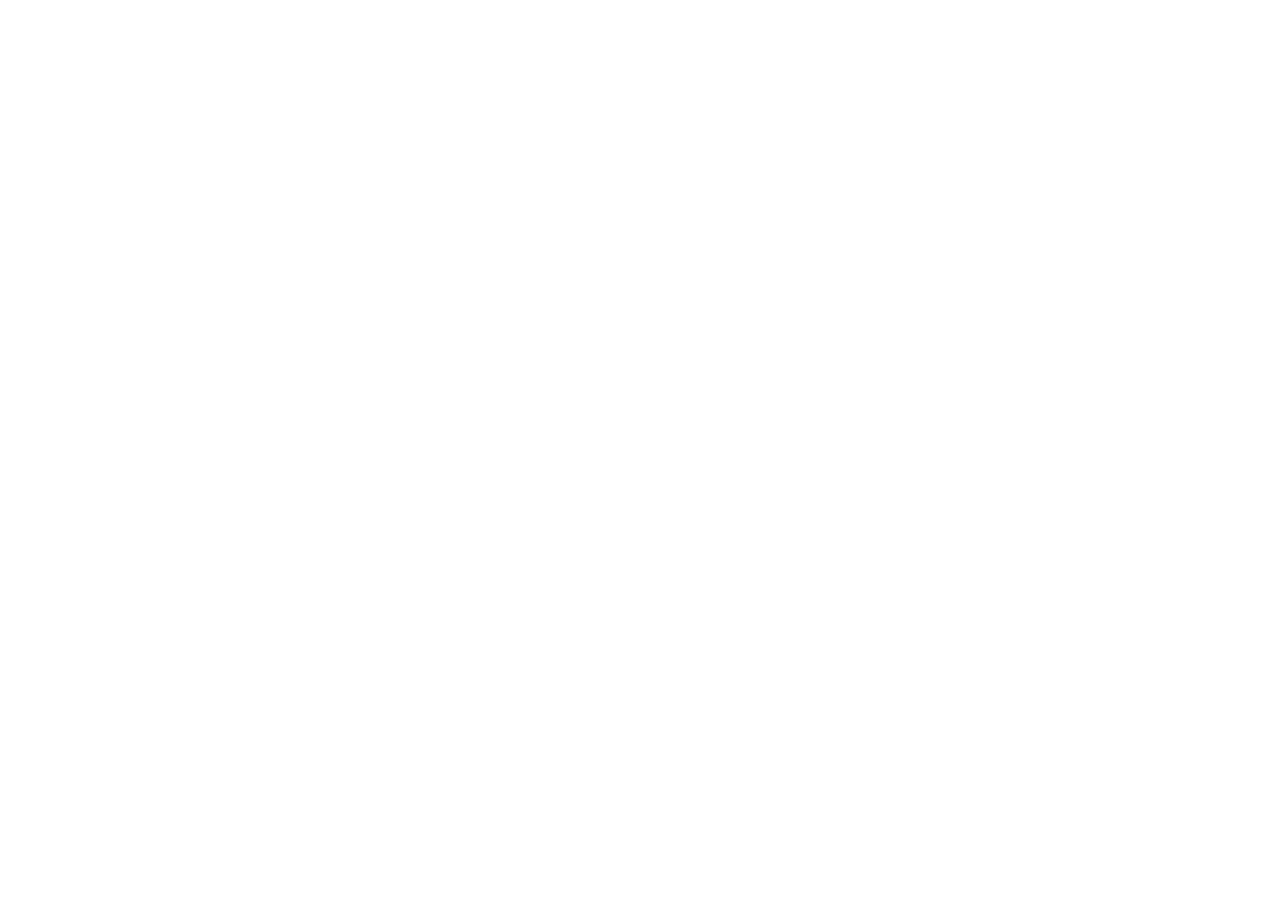
==== aboutus.html @ 6c69661b "html" ====
<!DOCTYPE html>
<html lang="en">
  <head>
    <meta charset="UTF-8" />
    <meta http-equiv="X-UA-Compatible" content="IE=edge" />
    <meta name="viewport" content="width=device-width, initial-scale=1.0" />
    <title>AMOBOOST</title>
    <link href="https://fonts.cdnfonts.com/css/gilroy-bold" rel="stylesheet" />
    <link rel="stylesheet" href="style.css" />
  </head>
  <body>
    <header></header>
    <main></main>
    <footer></footer>
  </body>
</html>
---- style.css ----
:root {
  --main--color: #f6f6f6;
  --main-text-color: #454545;
  --accent-color: #ffd600;
  --secondary-accent-color: #50bd7c;
  --title-color: #252525;
  --secondary-title-color: #202020;
}
html {
  box-sizing: border-box;
}

h1,
h2,
h3,
p,
ul {
  margin: 0;
  padding: 0;
}

body {
  font-family: 'gilroy-bold', sans-serif;
  font-weight: 500;
  font-size: 16px;
  color: var(--main-text-color);
  margin: 0;
  background-image: url(./images/bg-hero.png);
  background-repeat: no-repeat;
  background-size: contain;
}

@media screen and (min-width: 768px) {
  body {
    background-image: url(./images/bg-hero-tablet.png);
  }
}
@media screen and (min-width: 1200px) {
  body {
    background-image: url(./images/bg-hero-desk.png);
  }
}

.link {
  text-decoration: none;
  color: inherit;
}

.list {
  list-style-type: none;
}

.container {
  max-width: 1800px;
  margin: 0 auto;
  padding: 0 20px 55px 20px;
}
@media screen and (min-width: 768px) {
  .container {
    padding-bottom: 65px;
  }
}
@media screen and (min-width: 1200px) {
  .container {
    padding-top: 36px;
    padding-bottom: 116px;
  }
}

.title {
  font-size: 28px;
  color: var(--title-color);
  line-height: 1.08;
}
@media screen and (min-width: 768px) {
  .title {
    font-size: 65px;
  }
}
@media screen and (min-width: 1200px) {
  .title {
    font-size: 120px;
  }
}

img {
  display: block;
  max-width: 100%;
}
.header {
  height: 112px;
}
.header__contaiter {
  display: flex;
  align-items: center;
  justify-content: space-between;
  border-bottom: 1px solid #efefef;
  padding-top: 31px;
  padding-bottom: 31px;
}
.header__left-part,
.header__right-part {
  display: flex;
  flex-wrap: wrap;
  align-items: center;
}
.logo {
  margin-right: 19px;
}
.header__nav {
  display: flex;
}
.header__text {
  font-size: 12px;
  font-weight: 700;
}
.header__transition {
  display: flex;
  font-weight: 700;
  margin-right: 54px;
}
.header__transition-item:last-child {
  margin-right: 0;
}
.header__transition-item {
  margin-right: 22px;
}
.header__transition-item:hover {
  color: var(--accent-color);
}
.header__switch {
  width: 94px;
  height: 45px;
  border: 1px solid rgba(0, 0, 0, 0.08);
  border-radius: 100px;
  margin-right: 14px;
}
.header__switch::before {
  content: '';
  display: inline-block;
  width: 12px;
  height: 12px;
  margin-top: 14px;
  margin-left: 15px;
  border: 2px solid #ffb74d;
  background-color: var(--accent-color);
  border-radius: 50%;
}
.header__sap {
  display: flex;
  flex-wrap: wrap;
  justify-content: center;
  align-content: center;
  width: 172px;
  height: 45px;
  border: 1px solid var(--accent-color);
  border-radius: 100px;
  margin-right: 22px;
}
.header__sap:hover {
  background-color: var(--accent-color);
}
.title {
  font-size: 28px;
  font-weight: 900;
  color: var(--title-color);
}
@media screen and (min-width: 768px) {
  .title {
    font-size: 65px;
  }
}
@media screen and (min-width: 1200px) {
  .title {
    font-size: 120px;
  }
}
.hero__wrap {
  display: flex;
}
.hero__img {
  padding-top: 64px;
  margin-right: 63px;
}
.hero_text {
  display: flex;
  align-items: center;
}
.hero_text::before {
  content: '';
  display: inline-block;
  width: 195px;
  height: 1px;
  margin-right: 20px;
  background-color: currentColor;
}
@media screen and (min-width: 768px) {
  .img-dragon {
    display: none;
  }
}
.hero__cardgame {
  column-count: 2;
}
@media screen and (min-width: 768px) {
  .hero__cardgame {
    display: none;
  }
}
.hero__cardgame-tablet {
  display: none;
}
@media screen and (min-width: 768px) {
  .hero__cardgame-tablet {
    display: flex;
  }
}
@media screen and (min-width: 1200px) {
  .hero__cardgame-tablet {
    display: none;
  }
}
.hero__cardgame-desk {
  display: none;
}
@media screen and (min-width: 1200px) {
  .hero__cardgame-desk {
    display: flex;
    justify-content: space-between;
  }
}
.advantages__list {
  display: flex;
  flex-wrap: wrap;
}

@media screen and (min-width: 1200px) {
  .advantages__list {
    justify-content: space-evenly;
  }
}
.advantages__item {
  width: 320px;
  height: 191px;
  border: 2px solid var(--main--color);
  border-radius: 9px;
  margin-bottom: 20px;
}
@media screen and (min-width: 768px) {
  .advantages__item {
    width: 355px;
    height: 239px;
  }
}
@media screen and (min-width: 1200px) {
  .advantages__item {
    width: 428px;
    height: 245px;
  }
}
.advantages__item:last-child {
  margin-bottom: 0;
}
.adv_inner {
  padding: 30px 15px 15px 25px;
}
.advantages__img {
  margin-bottom: 20px;
}
.advantages__title {
  font-size: 18px;
  font-weight: 700;
  margin-bottom: 10px;
  color: var(--secondary-title-color);
}
@media screen and (min-width: 768px) {
  .advantages__title {
    font-size: 20px;
  }
}

.howwork {
  background-color: var(--main--color);
}
@media screen and (min-width: 768px) {
  .howwork {
    background-image: url(./images/bg.png);
    background-repeat: no-repeat;
    background-size: cover;
  }
}
@media screen and (min-width: 1200px) {
  .howwork {
    background-image: url(./images/bg-desk.png);
  }
}
.howwork__container {
  position: relative;
}
.howwork .secondary__title {
  text-align: center;
}
.howwork__inner {
  display: flex;
}
@media screen and (min-width: 768px) {
  .howwork__list {
    column-count: 2;
  }
}
@media screen and (min-width: 1200px) {
  .howwork__list {
    display: flex;
  }
}
.howwork__item {
  display: flex;
  align-items: center;
  margin-bottom: 18px;
}
.howwork__item:last-child {
  margin-bottom: 0;
}
@media screen and (min-width: 1200px) {
  .howwork__item {
    width: 283px;
  }
}
.howwork__text {
  margin-left: 10px;
}

.howwork__img {
  display: none;
}
@media screen and (min-width: 1200px) {
  .howwork__img {
    display: block;
    position: absolute;
    right: 0;
    bottom: 0;
  }
}
.secondary__title {
  font-size: 28px;
  font-weight: 800;
  color: var(--title-color);
  margin-bottom: 22px;
}
@media screen and (min-width: 768px) {
  .secondary__title {
    font-size: 45px;
    margin-bottom: 38px;
  }
}
@media screen and (min-width: 1200px) {
  .secondary__title {
    font-size: 65px;
    margin-bottom: 50px;
  }
}
.payment {
  background-color: var(--main--color);
}
.payment__container {
  padding-top: 30px;
  padding-bottom: 30px;
  border-bottom: 1px solid #ffffff;
}
.payment__list {
  display: flex;
  flex-wrap: wrap;
  justify-content: space-evenly;
}
.payment__item {
  display: flex;
  flex-wrap: wrap;
  align-content: center;
  width: 73px;
  height: 42px;
  background-color: #ffffff;
  border-radius: 9px;
}
@media screen and (min-width: 768px) {
  .payment__item {
    width: 167px;
    height: 97px;
  }
}
@media screen and (min-width: 1200px) {
  .payment__item {
    width: 177px;
    height: 104px;
  }
}
.payment__item:nth-child(n + 5) {
  margin-top: 12px;
}
.payment__img {
  margin: 0 auto;
  max-width: 90%;
}
footer {
  background-color: var(--main--color);
}
.footer__container {
  display: flex;
  flex-wrap: wrap;
  justify-content: space-between;
}
.footer__text {
  font-weight: 300;
  color: rgba(16, 16, 16, 0.43);
}
.footer__left-part,
.footer__right-part {
  display: flex;
  flex-wrap: wrap;
  align-items: center;
}
.footer__list-nav {
  display: flex;
  flex-wrap: wrap;
}
.footer__item-nav {
  margin-right: 39px;
  font-weight: 300;
  color: rgba(16, 16, 16, 0.43);
}
.footer__switch-lang,
.footer__switch-cash {
  width: 75px;
  height: 45px;
  background: rgba(0, 0, 0, 0.04);
  border-radius: 5px;
}
.footer__switch-lang {
  margin-right: 10px;
}
/*Terms and conditions*/
.terms__title {
}
.terms__text {
}
.terms__title-secondary {
}
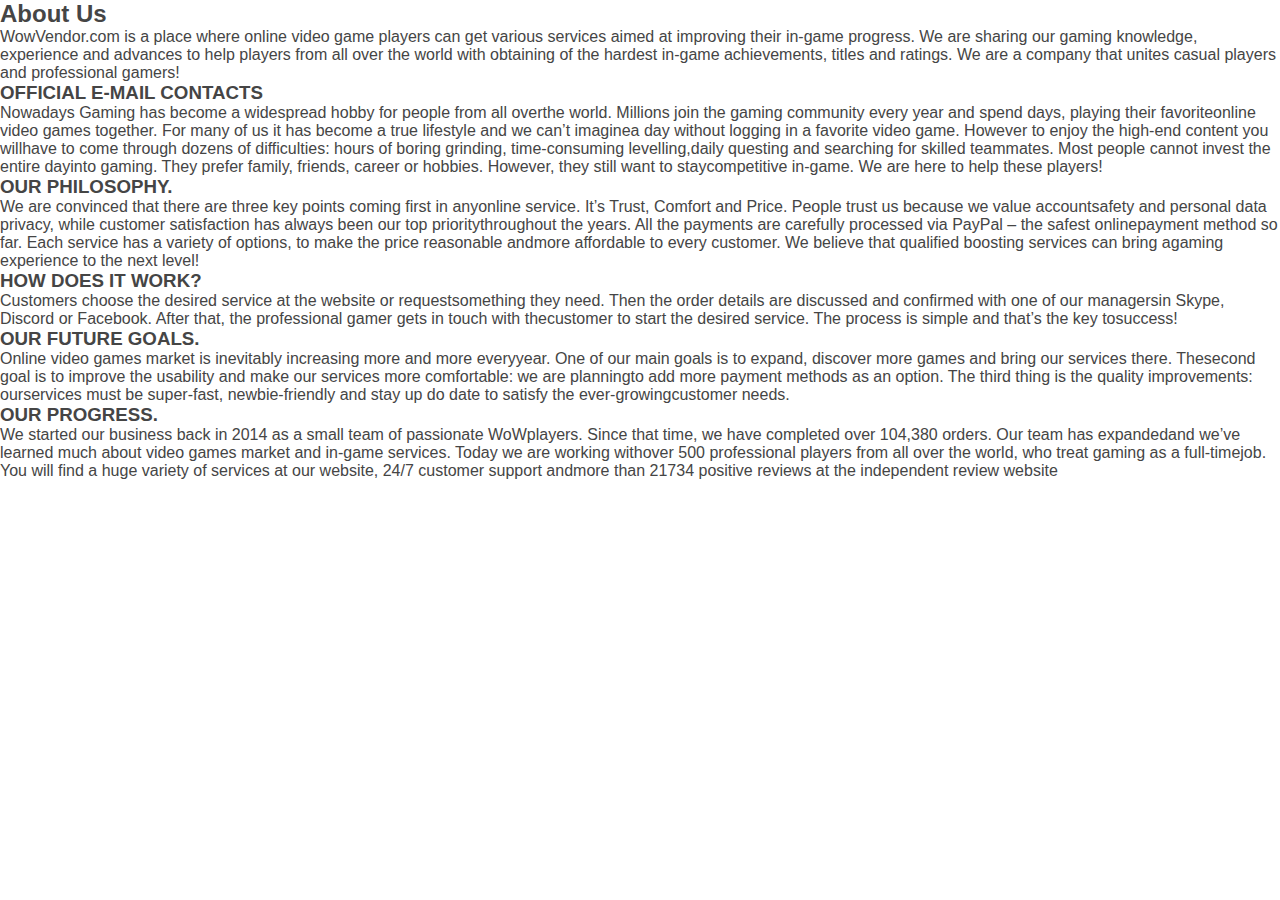
==== commit 61e40403: "reviews" ====
--- a/aboutus.html
+++ b/aboutus.html
@@ -5,12 +5,92 @@
     <meta http-equiv="X-UA-Compatible" content="IE=edge" />
     <meta name="viewport" content="width=device-width, initial-scale=1.0" />
     <title>AMOBOOST</title>
-    <link href="https://fonts.cdnfonts.com/css/gilroy-bold" rel="stylesheet" />
+    <link href="https://fonts.cdnfonts.com/css/gilroy-bold?styles=20876,20877,20878,20879,20880" rel="stylesheet" />
     <link rel="stylesheet" href="style.css" />
   </head>
   <body>
     <header></header>
-    <main></main>
+    <main>
+      <h2>About Us</h2>
+      <p>
+        WowVendor.com is a place where online video game players can get various services aimed at improving their
+        in-game progress. We are sharing our gaming knowledge, experience and advances to help players from all over the
+        world with obtaining of the hardest in-game achievements, titles and ratings. We are a company that unites
+        casual players and professional gamers!
+      </p>
+      <div>
+        <img src="" alt="" />
+        <div>
+          <h3>OFFICIAL E-MAIL CONTACTS</h3>
+          <p>
+            Nowadays Gaming has become a widespread hobby for people from all overthe world. Millions join the gaming
+            community every year and spend days, playing their favoriteonline video games together. For many of us it
+            has become a true lifestyle and we can’t imaginea day without logging in a favorite video game. However to
+            enjoy the high-end content you willhave to come through dozens of difficulties: hours of boring grinding,
+            time-consuming levelling,daily questing and searching for skilled teammates. Most people cannot invest the
+            entire dayinto gaming. They prefer family, friends, career or hobbies. However, they still want to
+            staycompetitive in-game. We are here to help these players!
+          </p>
+        </div>
+      </div>
+      <div>
+        <img src="" alt="" />
+        <div>
+          <h3>OUR PHILOSOPHY.</h3>
+          <p>
+            We are convinced that there are three key points coming first in anyonline service. It’s Trust, Comfort and
+            Price. People trust us because we value accountsafety and personal data privacy, while customer satisfaction
+            has always been our top prioritythroughout the years. All the payments are carefully processed via PayPal –
+            the safest onlinepayment method so far. Each service has a variety of options, to make the price reasonable
+            andmore affordable to every customer. We believe that qualified boosting services can bring agaming
+            experience to the next level!
+          </p>
+        </div>
+      </div>
+      <div>
+        <img src="" alt="" />
+        <div>
+          <h3>HOW DOES IT WORK?</h3>
+          <p>
+            Customers choose the desired service at the website or requestsomething they need. Then the order details
+            are discussed and confirmed with one of our managersin Skype, Discord or Facebook. After that, the
+            professional gamer gets in touch with thecustomer to start the desired service. The process is simple and
+            that’s the key tosuccess!
+          </p>
+        </div>
+      </div>
+      <div>
+        <img src="" alt="" />
+        <div>
+          <h3>OUR FUTURE GOALS.</h3>
+          <p>
+            Online video games market is inevitably increasing more and more everyyear. One of our main goals is to
+            expand, discover more games and bring our services there. Thesecond goal is to improve the usability and
+            make our services more comfortable: we are planningto add more payment methods as an option. The third thing
+            is the quality improvements: ourservices must be super-fast, newbie-friendly and stay up do date to satisfy
+            the ever-growingcustomer needs.
+          </p>
+        </div>
+      </div>
+      <div>
+        <img src="" alt="" />
+        <div>
+          <h3>OUR PROGRESS.</h3>
+          <p>
+            We started our business back in 2014 as a small team of passionate WoWplayers. Since that time, we have
+            completed over 104,380 orders. Our team has expandedand we’ve learned much about video games market and
+            in-game services. Today we are working withover 500 professional players from all over the world, who treat
+            gaming as a full-timejob. You will find a huge variety of services at our website, 24/7 customer support
+            andmore than 21734 positive reviews at the independent review website
+          </p>
+        </div>
+      </div>
+      <div>
+        <img src="" alt="" />
+        <p></p>
+        <a class="link" href=""></a>
+      </div>
+    </main>
     <footer></footer>
   </body>
 </html>
--- a/style.css
+++ b/style.css
@@ -6,10 +6,10 @@
   --title-color: #252525;
   --secondary-title-color: #202020;
 }
+*,
 html {
   box-sizing: border-box;
 }
-
 h1,
 h2,
 h3,
@@ -20,25 +20,12 @@
 }
 
 body {
-  font-family: 'gilroy-bold', sans-serif;
+  font-family: 'Gilroy-Bold', sans-serif;
+  font-style: normal;
   font-weight: 500;
   font-size: 16px;
   color: var(--main-text-color);
   margin: 0;
-  background-image: url(./images/bg-hero.png);
-  background-repeat: no-repeat;
-  background-size: contain;
-}
-
-@media screen and (min-width: 768px) {
-  body {
-    background-image: url(./images/bg-hero-tablet.png);
-  }
-}
-@media screen and (min-width: 1200px) {
-  body {
-    background-image: url(./images/bg-hero-desk.png);
-  }
 }
 
 .link {
@@ -53,20 +40,8 @@
 .container {
   max-width: 1800px;
   margin: 0 auto;
-  padding: 0 20px 55px 20px;
-}
-@media screen and (min-width: 768px) {
-  .container {
-    padding-bottom: 65px;
-  }
-}
-@media screen and (min-width: 1200px) {
-  .container {
-    padding-top: 36px;
-    padding-bottom: 116px;
-  }
-}
-
+  padding: 0 20px;
+}
 .title {
   font-size: 28px;
   color: var(--title-color);
@@ -77,7 +52,7 @@
     font-size: 65px;
   }
 }
-@media screen and (min-width: 1200px) {
+@media screen and (min-width: 1024px) {
   .title {
     font-size: 120px;
   }
@@ -87,16 +62,22 @@
   display: block;
   max-width: 100%;
 }
-.header {
-  height: 112px;
+a {
+  cursor: pointer;
 }
 .header__contaiter {
   display: flex;
   align-items: center;
   justify-content: space-between;
   border-bottom: 1px solid #efefef;
-  padding-top: 31px;
-  padding-bottom: 31px;
+  padding-top: 20px;
+  padding-bottom: 20px;
+}
+@media screen and (min-width: 1024px) {
+  .header__contaiter {
+    padding-top: 33px;
+    padding-bottom: 33px;
+  }
 }
 .header__left-part,
 .header__right-part {
@@ -129,12 +110,19 @@
   color: var(--accent-color);
 }
 .header__switch {
-  width: 94px;
+  width: 70px;
   height: 45px;
   border: 1px solid rgba(0, 0, 0, 0.08);
-  border-radius: 100px;
+  border-radius: 5px;
   margin-right: 14px;
 }
+@media screen and (min-width: 768px) {
+  .header__switch {
+    width: 94px;
+    border-radius: 100px;
+  }
+}
+
 .header__switch::before {
   content: '';
   display: inline-block;
@@ -146,7 +134,8 @@
   background-color: var(--accent-color);
   border-radius: 50%;
 }
-.header__sap {
+.header__sap,
+.actual__btn {
   display: flex;
   flex-wrap: wrap;
   justify-content: center;
@@ -160,41 +149,86 @@
 .header__sap:hover {
   background-color: var(--accent-color);
 }
+
+.hero__container {
+  padding-top: 34px;
+  padding-bottom: 54px;
+}
+@media screen and (min-width: 768px) {
+  .hero__container {
+    padding-top: 25px;
+    padding-bottom: 64px;
+  }
+}
+@media screen and (min-width: 1024px) {
+  .hero__container {
+    padding-top: 36px;
+    padding-bottom: 120px;
+  }
+}
+.hero__wrap {
+  display: flex;
+}
+.hero__img {
+  padding-top: 64px;
+  margin-right: 63px;
+}
 .title {
   font-size: 28px;
   font-weight: 900;
   color: var(--title-color);
+  margin-bottom: 3px;
 }
 @media screen and (min-width: 768px) {
   .title {
     font-size: 65px;
-  }
-}
-@media screen and (min-width: 1200px) {
+    margin-bottom: 20px;
+  }
+}
+@media screen and (min-width: 1024px) {
   .title {
     font-size: 120px;
-  }
-}
-.hero__wrap {
-  display: flex;
-}
-.hero__img {
-  padding-top: 64px;
-  margin-right: 63px;
+    margin-bottom: 7px;
+  }
 }
 .hero_text {
+  font-size: 14px;
+  font-weight: 600;
   display: flex;
   align-items: center;
+  color: #333333;
+}
+@media screen and (min-width: 768px) {
+  .hero_text {
+    font-size: 18px;
+    margin-bottom: 22px;
+  }
+}
+@media screen and (min-width: 1024px) {
+  .hero_text {
+    font-size: 30px;
+    margin-bottom: 20px;
+  }
 }
 .hero_text::before {
   content: '';
   display: inline-block;
-  width: 195px;
+  width: 56px;
   height: 1px;
   margin-right: 20px;
   background-color: currentColor;
 }
 @media screen and (min-width: 768px) {
+  .hero_text::before {
+    width: 66px;
+  }
+}
+@media screen and (min-width: 1024px) {
+  .hero_text::before {
+    width: 195px;
+  }
+}
+@media screen and (min-width: 768px) {
   .img-dragon {
     display: none;
   }
@@ -215,7 +249,7 @@
     display: flex;
   }
 }
-@media screen and (min-width: 1200px) {
+@media screen and (min-width: 1024px) {
   .hero__cardgame-tablet {
     display: none;
   }
@@ -223,39 +257,85 @@
 .hero__cardgame-desk {
   display: none;
 }
-@media screen and (min-width: 1200px) {
+@media screen and (min-width: 1024px) {
   .hero__cardgame-desk {
     display: flex;
     justify-content: space-between;
   }
 }
+.advantages__container {
+  padding-bottom: 56px;
+}
+@media screen and (min-width: 768px) {
+  .advantages__container {
+    padding-bottom: 70px;
+  }
+}
+@media screen and (min-width: 1024px) {
+  .advantages__container {
+    padding-bottom: 167px;
+  }
+}
+.secondary__title {
+  font-size: 28px;
+  font-weight: 800;
+  color: var(--title-color);
+}
+@media screen and (min-width: 768px) {
+  .secondary__title {
+    font-size: 45px;
+  }
+}
+@media screen and (min-width: 1024px) {
+  .secondary__title {
+    font-size: 65px;
+  }
+}
+.advantages__title {
+  text-align: center;
+  padding-bottom: 22px;
+}
+@media screen and (min-width: 768px) {
+  .advantages__title {
+    padding-bottom: 38px;
+  }
+}
+@media screen and (min-width: 1024px) {
+  .advantages__title {
+    padding-bottom: 43px;
+  }
+}
 .advantages__list {
   display: flex;
   flex-wrap: wrap;
 }
 
-@media screen and (min-width: 1200px) {
+@media screen and (min-width: 1024px) {
   .advantages__list {
     justify-content: space-evenly;
   }
 }
 .advantages__item {
   width: 320px;
-  height: 191px;
+
   border: 2px solid var(--main--color);
   border-radius: 9px;
   margin-bottom: 20px;
 }
 @media screen and (min-width: 768px) {
   .advantages__item {
-    width: 355px;
-    height: 239px;
-  }
-}
-@media screen and (min-width: 1200px) {
+    width: 350px;
+  }
+  .advantages__item:nth-child(2n + 1) {
+    margin-right: 20px;
+  }
+}
+@media screen and (min-width: 1024px) {
   .advantages__item {
-    width: 428px;
-    height: 245px;
+    width: 424px;
+  }
+  .advantages__item:nth-child(2n + 1) {
+    margin-right: 0;
   }
 }
 .advantages__item:last-child {
@@ -267,14 +347,14 @@
 .advantages__img {
   margin-bottom: 20px;
 }
-.advantages__title {
+.advantages__title-secondary {
   font-size: 18px;
   font-weight: 700;
   margin-bottom: 10px;
   color: var(--secondary-title-color);
 }
 @media screen and (min-width: 768px) {
-  .advantages__title {
+  .advantages__title-secondary {
     font-size: 20px;
   }
 }
@@ -289,16 +369,43 @@
     background-size: cover;
   }
 }
-@media screen and (min-width: 1200px) {
+@media screen and (min-width: 1024px) {
   .howwork {
     background-image: url(./images/bg-desk.png);
   }
 }
 .howwork__container {
   position: relative;
-}
-.howwork .secondary__title {
+  padding-top: 52px;
+  padding-bottom: 56px;
+}
+@media screen and (min-width: 768px) {
+  .howwork__container {
+    padding-top: 64px;
+    padding-bottom: 70px;
+  }
+}
+@media screen and (min-width: 1024px) {
+  .howwork__container {
+    padding-top: 46px;
+    padding-bottom: 117px;
+  }
+}
+
+.howwork__title {
   text-align: center;
+  margin-bottom: 22px;
+}
+@media screen and (min-width: 768px) {
+  .howwork__title {
+    text-align: inherit;
+    margin-bottom: 38px;
+  }
+}
+@media screen and (min-width: 1024px) {
+  .howwork__title {
+    margin-bottom: 58px;
+  }
 }
 .howwork__inner {
   display: flex;
@@ -308,7 +415,7 @@
     column-count: 2;
   }
 }
-@media screen and (min-width: 1200px) {
+@media screen and (min-width: 1024px) {
   .howwork__list {
     display: flex;
   }
@@ -321,7 +428,7 @@
 .howwork__item:last-child {
   margin-bottom: 0;
 }
-@media screen and (min-width: 1200px) {
+@media screen and (min-width: 1024px) {
   .howwork__item {
     width: 283px;
   }
@@ -333,7 +440,7 @@
 .howwork__img {
   display: none;
 }
-@media screen and (min-width: 1200px) {
+@media screen and (min-width: 1024px) {
   .howwork__img {
     display: block;
     position: absolute;
@@ -341,22 +448,85 @@
     bottom: 0;
   }
 }
-.secondary__title {
-  font-size: 28px;
-  font-weight: 800;
+
+.questions__container {
+  padding-top: 52px;
+  padding-bottom: 59px;
+}
+@media screen and (min-width: 768px) {
+  .questions__container {
+    padding-top: 63px;
+    padding-bottom: 70px;
+  }
+}
+@media screen and (min-width: 1024px) {
+  .questions__container {
+    display: flex;
+    align-items: center;
+    padding-top: 119px;
+    padding-bottom: 119px;
+  }
+}
+@media screen and (min-width: 1024px) {
+  .questions__left-part {
+    margin-right: 113px;
+  }
+}
+.questions__title {
+  margin-bottom: 16px;
+}
+
+@media screen and (min-width: 1024px) {
+  .questions__title {
+    margin-bottom: 39px;
+  }
+}
+.questions__text {
+  font-size: 14px;
+  margin-bottom: 22px;
+}
+@media screen and (min-width: 768px) {
+  .questions__text {
+    margin-bottom: 31px;
+  }
+}
+@media screen and (min-width: 1024px) {
+  .questions__text {
+    margin-bottom: 0;
+  }
+}
+.faq__title {
+  background: var(--main--color);
+  border: 1px solid var(--accent-color);
+  border-radius: 5px;
+  padding: 12px 16px;
+  margin-bottom: 7px;
   color: var(--title-color);
-  margin-bottom: 22px;
-}
-@media screen and (min-width: 768px) {
-  .secondary__title {
-    font-size: 45px;
-    margin-bottom: 38px;
-  }
-}
-@media screen and (min-width: 1200px) {
-  .secondary__title {
-    font-size: 65px;
-    margin-bottom: 50px;
+}
+@media screen and (min-width: 768px) {
+  .faq__title {
+    padding: 17px 20px;
+    margin-bottom: 15px;
+  }
+}
+@media screen and (min-width: 1024px) {
+  .faq__title {
+    margin-bottom: 19px;
+  }
+}
+.faq__text {
+  font-size: 14px;
+  margin-bottom: 21px;
+}
+@media screen and (min-width: 768px) {
+  .faq__text {
+    font-size: 16px;
+    margin-bottom: 15px;
+  }
+}
+@media screen and (min-width: 1024px) {
+  .faq__text {
+    margin-bottom: 25px;
   }
 }
 .payment {
@@ -366,6 +536,18 @@
   padding-top: 30px;
   padding-bottom: 30px;
   border-bottom: 1px solid #ffffff;
+}
+@media screen and (min-width: 768px) {
+  .payment__container {
+    padding-top: 40px;
+    padding-bottom: 31px;
+  }
+}
+@media screen and (min-width: 1024px) {
+  .payment__container {
+    padding-top: 77px;
+    padding-bottom: 82px;
+  }
 }
 .payment__list {
   display: flex;
@@ -380,6 +562,7 @@
   height: 42px;
   background-color: #ffffff;
   border-radius: 9px;
+  margin-top: 12px;
 }
 @media screen and (min-width: 768px) {
   .payment__item {
@@ -387,18 +570,15 @@
     height: 97px;
   }
 }
-@media screen and (min-width: 1200px) {
+@media screen and (min-width: 1024px) {
   .payment__item {
     width: 177px;
     height: 104px;
   }
 }
-.payment__item:nth-child(n + 5) {
-  margin-top: 12px;
-}
+
 .payment__img {
   margin: 0 auto;
-  max-width: 90%;
 }
 footer {
   background-color: var(--main--color);
@@ -407,6 +587,20 @@
   display: flex;
   flex-wrap: wrap;
   justify-content: space-between;
+  padding-top: 22px;
+  padding-bottom: 29px;
+}
+@media screen and (min-width: 768px) {
+  .footer__container {
+    padding-top: 16px;
+    padding-bottom: 25px;
+  }
+}
+@media screen and (min-width: 1024px) {
+  .footer__container {
+    padding-top: 10px;
+    padding-bottom: 10px;
+  }
 }
 .footer__text {
   font-weight: 300;
@@ -437,10 +631,914 @@
 .footer__switch-lang {
   margin-right: 10px;
 }
-/*Terms and conditions*/
-.terms__title {
-}
-.terms__text {
-}
-.terms__title-secondary {
-}
+
+/*Catalog*/
+
+.breadcrumb {
+  display: none;
+}
+@media screen and (min-width: 1024px) {
+  .breadcrumb {
+    display: block;
+  }
+}
+.breadcrumb__item {
+  font-family: 'Gilroy-Light', sans-serif;
+  display: inline;
+  font-weight: 400;
+  color: #2b2b2b;
+}
+.breadcrumb__item + .breadcrumb__item::before {
+  margin: 0 10px;
+  color: #b5b5b5;
+  content: '\276F';
+}
+.container__inner {
+  display: flex;
+  margin-top: 17px;
+}
+@media screen and (min-width: 768px) {
+  .container__inner {
+    margin-top: 30px;
+  }
+}
+@media screen and (min-width: 1024px) {
+  .container__inner {
+    margin-top: 52px;
+  }
+}
+@media screen and (min-width: 1024px) {
+  .catalog__menu {
+    width: 304px;
+    margin-right: 34px;
+  }
+}
+.catalog__list {
+  background-color: #ffffff;
+}
+.catalog__item {
+  display: flex;
+  padding: 10px 10px 10px 21px;
+}
+.catalog__item-img {
+  margin-right: 20px;
+}
+.catalog__item-text {
+  display: block;
+  font-size: 14px;
+  font-weight: 700;
+  color: #000000;
+  border-bottom: 1px solid #f8f8f8;
+}
+.catalog__item-arrow {
+}
+.catalog__info {
+  width: 1491px;
+}
+.actual {
+  padding-bottom: 45px;
+}
+@media screen and (min-width: 768px) {
+  .actual {
+    padding-bottom: 63px;
+  }
+}
+@media screen and (min-width: 1024px) {
+  .actual {
+    padding-bottom: 92px;
+  }
+}
+.actual__bg {
+  height: 597px;
+  background-image: url(./images/bg_catalog_mob.png);
+  background-repeat: no-repeat;
+  background-size: cover;
+  margin-bottom: 24px;
+  border-radius: 9px;
+}
+@media screen and (min-width: 768px) {
+  .actual__bg {
+    background-image: url(./images/bg_catalog_tablet.png);
+    margin-bottom: 21px;
+  }
+}
+@media screen and (min-width: 1024px) {
+  .actual__bg {
+    background-image: url(./images/bg_catalog.png);
+    margin-bottom: 31px;
+  }
+}
+.actual__bg--padding {
+  padding: 25px 18px;
+}
+@media screen and (min-width: 768px) {
+  .actual__bg--padding {
+    padding: 25px 48px;
+  }
+}
+.actual__bg-inner {
+  display: flex;
+  align-items: center;
+  margin-bottom: 30px;
+}
+@media screen and (min-width: 768px) {
+  .actual__bg-inner {
+    margin-bottom: 31px;
+  }
+}
+.actual__bg-text {
+  font-weight: 600px;
+  color: #ffffff;
+  margin-bottom: 5px;
+}
+
+.actual__bg-title {
+  font-size: 28px;
+  font-weight: 800;
+  color: #ffffff;
+}
+@media screen and (min-width: 768px) {
+  .actual__bg-title {
+    font-size: 36px;
+    margin-right: 25px;
+  }
+}
+.actual__bg-lang {
+  display: none;
+}
+@media screen and (min-width: 768px) {
+  .actual__bg-lang {
+    display: flex;
+    flex-wrap: wrap;
+    justify-content: center;
+    align-items: center;
+    width: 55px;
+    height: 45px;
+    border-radius: 5px;
+    background-color: rgba(255, 255, 255, 0.38);
+    color: #ffffff;
+    margin-right: 10px;
+  }
+}
+@media screen and (min-width: 768px) {
+  .actual__bg-lang--color {
+    background-color: var(--accent-color);
+    color: #000000;
+  }
+}
+
+.actual__list,
+.cards__list {
+  display: flex;
+  flex-wrap: wrap;
+}
+.actual__item,
+.card__item {
+  background: #ffffff;
+  box-shadow: 0px 4px 4px rgba(0, 0, 0, 0.25);
+  border-radius: 10px;
+  margin-right: 20px;
+}
+.actual__img,
+.card__img {
+  position: relative;
+}
+.actual__img-text,
+.card__img-text {
+  position: absolute;
+  bottom: 12px;
+  left: 27px;
+  width: 75px;
+  background-color: var(--accent-color);
+  padding: 4px 12px;
+  border-radius: 2px;
+}
+@media screen and (min-width: 768px) {
+  .actual__img-text {
+    width: 80px;
+  }
+}
+.actual__info {
+  padding: 18px 23px 25px 23px;
+}
+@media screen and (min-width: 768px) {
+  .actual__info {
+    padding: 19px 25px 27px 25px;
+  }
+}
+.actual__info-title,
+.card__info-title {
+  font-weight: 700;
+  margin-bottom: 9px;
+  color: #2b2b2b;
+}
+.actual__info-text {
+  font-size: 14px;
+  font-weight: 700;
+  margin-bottom: 3px;
+  color: #b5b5b5;
+}
+.actual__info-timer,
+.actual__info-cash {
+  font-size: 20px;
+  font-weight: 700;
+  margin-bottom: 15px;
+  color: #2b2b2b;
+}
+
+.actual__btn {
+  margin: 0 auto;
+}
+.cards__title {
+  margin-bottom: 15px;
+}
+@media screen and (min-width: 768px) {
+  .cards__title {
+    margin-bottom: 40px;
+  }
+}
+
+.card__item {
+  width: 100%;
+  margin-bottom: 21px;
+}
+@media screen and (min-width: 768px) {
+  .card__item {
+    width: 30.5%;
+  }
+}
+@media screen and (min-width: 1024px) {
+  .card__item {
+    width: 19%;
+  }
+}
+.card__info {
+  padding: 22px 22px;
+}
+@media screen and (min-width: 768px) {
+  .card__info {
+    padding: 19px 16px;
+  }
+}
+@media screen and (min-width: 1024px) {
+  .card__info {
+    padding: 20px 20px;
+  }
+}
+.card__info-title {
+  font-weight: 700;
+  color: #2b2b2b;
+  margin-bottom: 20px;
+}
+@media screen and (min-width: 768px) {
+  .card__info-title {
+    margin-bottom: 18px;
+  }
+}
+.card__info-list {
+  margin-left: 20px;
+  list-style-type: disc;
+}
+.card__info-item {
+  font-size: 12px;
+  font-weight: 400;
+  margin-bottom: 16px;
+}
+.card__info-text--sale {
+  font-size: 12px;
+  font-weight: 700;
+  margin-bottom: 5px;
+  text-decoration: line-through;
+  color: #c9c9c9;
+}
+.card__info-text {
+  font-size: 24px;
+  font-weight: 700;
+}
+@media screen and (min-width: 768px) {
+  .card__info-text {
+    font-size: 16px;
+  }
+}
+@media screen and (min-width: 1024px) {
+  .card__info-text {
+    font-size: 20px;
+  }
+}
+.sale__inner {
+  display: flex;
+  flex-wrap: wrap;
+}
+.sale {
+  display: flex;
+  align-items: center;
+  font-weight: 700;
+  font-size: 12px;
+  background-color: var(--secondary-accent-color);
+  border-radius: 2px;
+  color: #ffffff;
+  margin-left: 10px;
+  padding: 3px 4px;
+}
+@media screen and (min-width: 1024px) {
+  .sale {
+    padding: 4px 10px;
+  }
+}
+.reviews .product__container {
+  position: relative;
+}
+.reviews__title {
+  margin-bottom: 29px;
+}
+@media screen and (min-width: 768px) {
+  .reviews__title {
+    margin-bottom: 23px;
+  }
+}
+.arrow-left,
+.arrow-right {
+  position: absolute;
+  display: flex;
+  flex-wrap: wrap;
+  justify-content: center;
+  align-items: center;
+  width: 34px;
+  height: 34px;
+  border-radius: 50%;
+  background-color: #f9b83f;
+}
+.arrow-left {
+  left: 9px;
+  transform: translateY(230px);
+}
+@media screen and (min-width: 768px) {
+  .arrow-left {
+    transform: translateY(100px);
+    left: 6px;
+  }
+}
+@media screen and (min-width: 1024px) {
+  .arrow-left {
+    left: -15px;
+  }
+}
+.arrow-right {
+  right: 9px;
+  transform: translateY(230px);
+}
+@media screen and (min-width: 768px) {
+  .arrow-right {
+    transform: translateY(100px);
+    right: 6px;
+  }
+}
+@media screen and (min-width: 1024px) {
+  .arrow-right {
+    right: -15px;
+  }
+}
+@media screen and (min-width: 768px) {
+  .reviews__list {
+    display: flex;
+  }
+}
+.reviews__item {
+  width: 100%;
+  border: 2px solid var(--main--color);
+  border-radius: 9px;
+  padding: 20px;
+  margin-bottom: 20px;
+  margin-right: 17px;
+}
+@media screen and (min-width: 768px) {
+  .reviews__item {
+    width: 49%;
+  }
+  .reviews__item:nth-child(2) {
+    margin-right: 0;
+  }
+}
+.reviews__item:nth-child(n + 3) {
+  display: none;
+}
+@media screen and (min-width: 1024px) {
+  .reviews__item:nth-child(2) {
+    margin-right: 17px;
+  }
+  .reviews__item:nth-child(n + 3) {
+    display: block;
+  }
+  .reviews__item:last-child {
+    margin-right: 0;
+  }
+}
+.reviews__item-inner {
+  display: flex;
+  flex-wrap: wrap;
+  align-items: center;
+  margin-bottom: 34px;
+}
+.reviews__stars-list {
+  display: flex;
+  flex-wrap: wrap;
+}
+.reviews__star {
+  margin-right: 3px;
+}
+.reviews__verif-icon {
+  display: flex;
+  flex-wrap: wrap;
+  justify-content: center;
+  align-items: center;
+  width: 19px;
+  height: 19px;
+  border-radius: 50%;
+  background-color: #f9b83f;
+  margin-right: 14px;
+  margin-left: 7px;
+}
+.reviews__verif {
+  font-weight: 700;
+  color: #000000;
+}
+.reviews__item-title {
+  font-size: 20px;
+  font-weight: 700;
+  color: #000000;
+  margin-bottom: 10px;
+}
+.reviews__item-text {
+  font-family: 'Gilroy-Light', sans-serif;
+  color: #000000;
+  margin-bottom: 59px;
+}
+.reviews__item-time {
+  font-weight: 600;
+  color: rgba(0, 0, 0, 0.31);
+}
+
+.whywe__title {
+  margin-bottom: 15px;
+}
+@media screen and (min-width: 768px) {
+  .whywe__title {
+    margin-bottom: 34px;
+  }
+}
+@media screen and (min-width: 1024px) {
+  .whywe__title {
+    margin-bottom: 39px;
+  }
+}
+.whywe__list {
+  display: flex;
+  flex-wrap: wrap;
+  justify-content: center;
+}
+
+.whywe__item {
+  position: relative;
+  width: 100%;
+  border: 2px solid var(--main--color);
+  border-radius: 9px;
+  text-align: center;
+  color: #000000;
+  padding: 35px 38px 43px 38px;
+  margin-bottom: 20px;
+}
+
+@media screen and (min-width: 1024px) {
+  .whywe__item {
+    width: 49%;
+    margin-right: 20px;
+  }
+  .whywe__item:nth-child(2n) {
+    margin-right: 0;
+  }
+}
+.whywe__item-line {
+  position: absolute;
+  top: 12px;
+  left: 12px;
+}
+.whywe__item-img {
+  margin: 0 auto;
+}
+.whywe__item-title {
+  font-size: 20px;
+  font-weight: 700;
+}
+.whywe__item-text {
+}
+.info__inner {
+  padding-bottom: 27px;
+}
+@media screen and (min-width: 768px) {
+  .info__inner {
+    padding-bottom: 44px;
+  }
+}
+
+@media screen and (min-width: 1024px) {
+  .info__inner {
+    padding-bottom: 90px;
+  }
+}
+.info__title {
+  font-size: 28px;
+  font-weight: 800;
+  margin-bottom: 27px;
+  color: var(--title-color);
+}
+@media screen and (min-width: 768px) {
+  .info__title {
+    font-size: 32px;
+    margin-bottom: 42px;
+  }
+}
+
+@media screen and (min-width: 1024px) {
+  .info__title {
+    margin-bottom: 17px;
+  }
+}
+.info__text {
+  font-family: 'Gilroy-Medium', sans-serif;
+  margin-bottom: 27px;
+}
+@media screen and (min-width: 768px) {
+  .info__text {
+    margin-bottom: 20px;
+  }
+}
+
+/*Card*/
+.card__pay-position {
+  position: relative;
+}
+.banner__bg {
+  position: relative;
+  height: 314px;
+  background-image: linear-gradient(102.26deg, rgba(17, 17, 17, 0.4) 22.26%, rgba(17, 17, 17, 0) 67.61%),
+    url(./images/bg-card-mob.png);
+  background-repeat: no-repeat;
+  background-size: cover;
+  margin-bottom: 24px;
+  border-radius: 9px;
+}
+@media screen and (min-width: 768px) {
+  .banner__bg {
+    height: 390px;
+    background-image: linear-gradient(102.26deg, rgba(17, 17, 17, 0.4) 22.26%, rgba(17, 17, 17, 0) 67.61%),
+      url(./images/bg-card-tablet.png);
+    margin-bottom: 64px;
+    margin-top: 30px;
+  }
+}
+@media screen and (min-width: 1024px) {
+  .banner__bg {
+    background-image: linear-gradient(102.26deg, rgba(17, 17, 17, 0.4) 22.26%, rgba(17, 17, 17, 0) 67.61%),
+      url(./images/bg-card.png);
+    margin-bottom: 91px;
+    margin-top: 24px;
+  }
+}
+.banner__bg-inner {
+  padding: 29px;
+}
+@media screen and (min-width: 768px) {
+  .banner__bg-inner {
+    width: 61%;
+    padding: 29px;
+  }
+}
+.banner__title {
+  font-size: 24px;
+  font-weight: 700;
+  color: #ffffff;
+  margin-bottom: 10px;
+  line-height: 1.33;
+}
+@media screen and (min-width: 768px) {
+  .banner__title {
+    font-size: 32px;
+    margin-bottom: 10px;
+    line-height: 1.31;
+  }
+}
+@media screen and (min-width: 1024px) {
+  .banner__title {
+    font-size: 50px;
+    margin-bottom: 34px;
+    line-height: 1.2;
+  }
+}
+.banner__stars {
+  display: flex;
+  flex-wrap: wrap;
+  align-items: center;
+}
+.banner__stars-list {
+  display: flex;
+  flex-wrap: wrap;
+}
+.banner__stars-item {
+  margin-right: 4px;
+}
+.banner__stars-item:last-child {
+  margin-right: 10px;
+}
+.banner__stars-text {
+  background: rgba(255, 255, 255, 0.38);
+  border-radius: 5px;
+  color: #ffffff;
+  padding: 6px;
+}
+.banner__list {
+  display: flex;
+  justify-content: space-between;
+  position: absolute;
+  bottom: 29px;
+}
+@media screen and (min-width: 768px) {
+  .banner__list {
+    bottom: 59px;
+  }
+}
+.banner__item {
+  width: 44%;
+}
+@media screen and (min-width: 768px) {
+  .banner__item {
+    width: auto;
+    margin-right: 35px;
+  }
+}
+.banner__item-title {
+  font-size: 32px;
+  font-weight: 700;
+  color: #ffffff;
+  margin-bottom: 4px;
+}
+@media screen and (min-width: 768px) {
+  .banner__item-title {
+    font-size: 35px;
+  }
+}
+.banner__item-text {
+  font-family: 'Gilroy-Light', sans-serif;
+  font-size: 12px;
+  font-weight: 400;
+  color: #ffffff;
+  line-height: 1.13;
+}
+@media screen and (min-width: 768px) {
+  .banner__item-text {
+    font-size: 15px;
+  }
+}
+.card__pay {
+  display: flex;
+  justify-content: space-between;
+  border: 2px solid var(--main--color);
+  border-radius: 9px;
+  padding: 22px 31px;
+  margin-bottom: 46px;
+  background-color: #ffffff;
+}
+@media screen and (min-width: 768px) {
+  .card__pay {
+    position: absolute;
+    bottom: -25px;
+    right: 20px;
+    width: 253px;
+    display: block;
+    padding: 22px 23px 32px 21px;
+    margin: 0;
+  }
+}
+@media screen and (min-width: 1024px) {
+  .card__pay {
+    width: 285px;
+    padding: 32px 16px 32px 25px;
+    bottom: -51px;
+  }
+}
+.card__pay-money {
+  font-size: 40px;
+  font-weight: 800;
+  color: var(--title-color);
+}
+@media screen and (min-width: 768px) {
+  .card__pay-money {
+    margin-bottom: 5px;
+  }
+}
+@media screen and (min-width: 1024px) {
+  .card__pay-money {
+    margin-bottom: 25px;
+  }
+}
+.card__pay-inner {
+  display: none;
+}
+@media screen and (min-width: 768px) {
+  .card__pay-inner {
+    display: block;
+  }
+}
+.card__pay-title {
+  font-family: 'Gilroy-Medium', sans-serif;
+  color: #2b2b2b;
+  margin-bottom: 15px;
+}
+@media screen and (min-width: 1024px) {
+  .card__pay-title {
+    margin-bottom: 17px;
+  }
+}
+.card__pay-text {
+  font-family: 'Gilroy-Light', sans-serif;
+  font-size: 14px;
+  margin-bottom: 17px;
+  line-height: 1.5;
+}
+
+@media screen and (min-width: 1024px) {
+  .card__pay-text {
+    margin-bottom: 24px;
+  }
+}
+.accent {
+  font-family: 'Gilroy-Bold', sans-serif;
+  text-decoration: underline;
+  font-weight: 600;
+  color: #373737;
+}
+.card__pay-btn {
+  border: 2px solid #f9b83f;
+  border-radius: 5px;
+  padding: 18px 40px;
+}
+@media screen and (min-width: 768px) {
+  .card__pay-btn {
+    display: flex;
+    flex-wrap: wrap;
+    justify-content: center;
+    width: 206px;
+    font-weight: 700;
+    color: #2b2b2b;
+    padding-right: 0;
+    padding-left: 0;
+    margin-bottom: 15px;
+  }
+}
+@media screen and (min-width: 1024px) {
+  .card__pay-btn {
+    width: 233px;
+  }
+}
+.card__pay-btn--color {
+  background-color: #f9b83f;
+  margin-bottom: 0;
+}
+
+@media screen and (min-width: 1024px) {
+  .product__container {
+    max-width: 1491px;
+  }
+}
+.option__title {
+  font-size: 24px;
+  font-weight: 800;
+  color: var(--title-color);
+  margin-bottom: 26px;
+}
+@media screen and (min-width: 768px) {
+  .option__title {
+    font-size: 45px;
+    margin-bottom: 35px;
+  }
+}
+@media screen and (min-width: 1024px) {
+  .option__title {
+    font-size: 65px;
+    margin-bottom: 30px;
+  }
+}
+.option__item {
+  display: flex;
+  align-items: center;
+  background: var(--main--color);
+  border-radius: 5px;
+  padding: 12px 21px;
+  margin-bottom: 15px;
+}
+@media screen and (min-width: 768px) {
+  .option__item {
+    position: relative;
+    display: block;
+    padding: 23px 20px;
+  }
+}
+.option__item-inner {
+  margin-left: 25px;
+}
+@media screen and (min-width: 768px) {
+  .option__item-inner {
+    display: flex;
+    justify-content: space-between;
+    margin-left: 75px;
+  }
+}
+
+.checkbox__option {
+  display: inline-block;
+  height: 28px;
+  line-height: 28px;
+  position: relative;
+  vertical-align: middle;
+  font-size: 14px;
+  user-select: none;
+}
+@media screen and (min-width: 768px) {
+  .checkbox__option {
+    position: absolute;
+    top: 18px;
+  }
+}
+.checkbox__option .checkbox__option-switch {
+  position: relative;
+  display: inline-block;
+  box-sizing: border-box;
+  width: 56px;
+  height: 30px;
+  vertical-align: top;
+  background: #ffffff;
+  border-radius: 120px;
+  transition: 0.2s;
+}
+.checkbox__option .checkbox__option-switch:before {
+  content: '';
+  position: absolute;
+  top: 2px;
+  left: 1px;
+  display: inline-block;
+  width: 24px;
+  height: 24px;
+  border-radius: 50%;
+  border: 1px solid var(--accent-color);
+  background: #ffffff;
+  transition: 0.15s;
+}
+.checkbox__option input[type='checkbox'] {
+  display: block;
+  width: 0;
+  height: 0;
+  position: absolute;
+  z-index: -1;
+  opacity: 0;
+}
+
+.checkbox__option input[type='checkbox']:checked + .checkbox__option-switch:before {
+  background-color: var(--accent-color);
+}
+.checkbox__option input[type='checkbox']:checked + .checkbox__option-switch:before {
+  transform: translateX(28px);
+}
+.option__item img {
+  margin-left: 13px;
+}
+@media screen and (min-width: 768px) {
+  .option__inner-img {
+    display: flex;
+    align-items: center;
+  }
+  .option__item img {
+    margin-right: 12px;
+  }
+}
+
+.option__text {
+  font-family: 'Gilroy-Medium', sans-serif;
+  font-size: 18px;
+  color: #2b2b2b;
+}
+
+.option__money {
+  font-size: 18px;
+  font-weight: 700;
+  color: #2d2d2d;
+}
+.payoption__list {
+  display: flex;
+  flex-wrap: wrap;
+  padding: 13px;
+  border: 1px solid #2d2d2d;
+  border-radius: 5px;
+}
+.payoption__item {
+  padding: 10px 0;
+  background: #f2f2f2;
+}
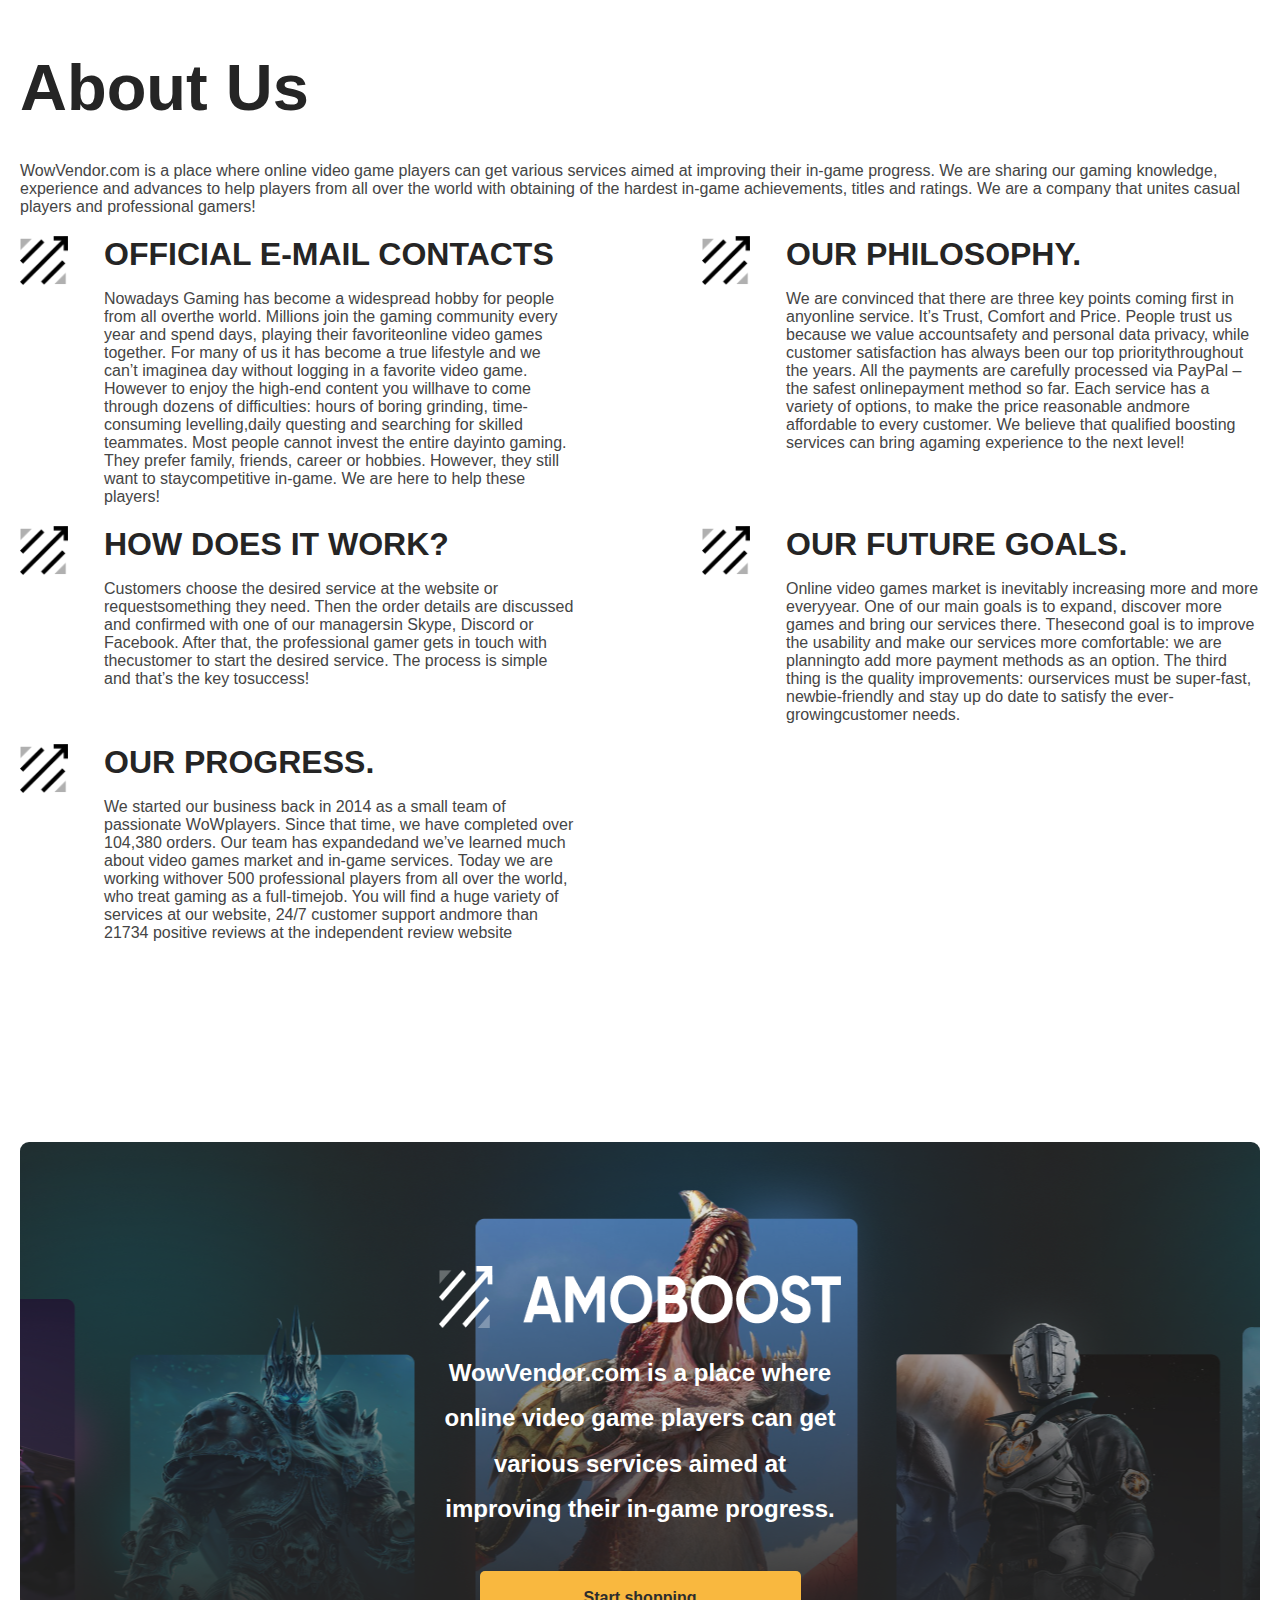
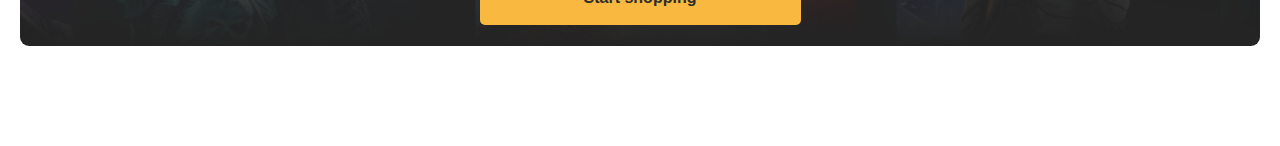
==== commit a7ebd3b6: "about us" ====
--- a/aboutus.html
+++ b/aboutus.html
@@ -11,85 +11,103 @@
   <body>
     <header></header>
     <main>
-      <h2>About Us</h2>
-      <p>
-        WowVendor.com is a place where online video game players can get various services aimed at improving their
-        in-game progress. We are sharing our gaming knowledge, experience and advances to help players from all over the
-        world with obtaining of the hardest in-game achievements, titles and ratings. We are a company that unites
-        casual players and professional gamers!
-      </p>
-      <div>
-        <img src="" alt="" />
-        <div>
-          <h3>OFFICIAL E-MAIL CONTACTS</h3>
-          <p>
-            Nowadays Gaming has become a widespread hobby for people from all overthe world. Millions join the gaming
-            community every year and spend days, playing their favoriteonline video games together. For many of us it
-            has become a true lifestyle and we can’t imaginea day without logging in a favorite video game. However to
-            enjoy the high-end content you willhave to come through dozens of difficulties: hours of boring grinding,
-            time-consuming levelling,daily questing and searching for skilled teammates. Most people cannot invest the
-            entire dayinto gaming. They prefer family, friends, career or hobbies. However, they still want to
-            staycompetitive in-game. We are here to help these players!
-          </p>
+      <section>
+        <div class="container aboutus__container">
+          <h1 class="aboutus__title">About Us</h1>
+          <div class="info__inner">
+            <p class="aboutus__text">
+              WowVendor.com is a place where online video game players can get various services aimed at improving their
+              in-game progress. We are sharing our gaming knowledge, experience and advances to help players from all
+              over the world with obtaining of the hardest in-game achievements, titles and ratings. We are a company
+              that unites casual players and professional gamers!
+            </p>
+            <div class="aboutus__inner">
+              <div class="aboutus__wrap">
+                <img src="./images/logo_2.png" alt="" width="48" height="49" />
+                <div>
+                  <h3>OFFICIAL E-MAIL CONTACTS</h3>
+                  <p>
+                    Nowadays Gaming has become a widespread hobby for people from all overthe world. Millions join the
+                    gaming community every year and spend days, playing their favoriteonline video games together. For
+                    many of us it has become a true lifestyle and we can’t imaginea day without logging in a favorite
+                    video game. However to enjoy the high-end content you willhave to come through dozens of
+                    difficulties: hours of boring grinding, time-consuming levelling,daily questing and searching for
+                    skilled teammates. Most people cannot invest the entire dayinto gaming. They prefer family, friends,
+                    career or hobbies. However, they still want to staycompetitive in-game. We are here to help these
+                    players!
+                  </p>
+                </div>
+              </div>
+              <div class="aboutus__wrap">
+                <img src="./images/logo_2.png" alt="" width="48" height="49" />
+                <div>
+                  <h3>OUR PHILOSOPHY.</h3>
+                  <p>
+                    We are convinced that there are three key points coming first in anyonline service. It’s Trust,
+                    Comfort and Price. People trust us because we value accountsafety and personal data privacy, while
+                    customer satisfaction has always been our top prioritythroughout the years. All the payments are
+                    carefully processed via PayPal – the safest onlinepayment method so far. Each service has a variety
+                    of options, to make the price reasonable andmore affordable to every customer. We believe that
+                    qualified boosting services can bring agaming experience to the next level!
+                  </p>
+                </div>
+              </div>
+              <div class="aboutus__wrap">
+                <img src="./images/logo_2.png" alt="" width="48" height="49" />
+                <div>
+                  <h3>HOW DOES IT WORK?</h3>
+                  <p>
+                    Customers choose the desired service at the website or requestsomething they need. Then the order
+                    details are discussed and confirmed with one of our managersin Skype, Discord or Facebook. After
+                    that, the professional gamer gets in touch with thecustomer to start the desired service. The
+                    process is simple and that’s the key tosuccess!
+                  </p>
+                </div>
+              </div>
+              <div class="aboutus__wrap">
+                <img src="./images/logo_2.png" alt="" width="48" height="49" />
+                <div>
+                  <h3>OUR FUTURE GOALS.</h3>
+                  <p>
+                    Online video games market is inevitably increasing more and more everyyear. One of our main goals is
+                    to expand, discover more games and bring our services there. Thesecond goal is to improve the
+                    usability and make our services more comfortable: we are planningto add more payment methods as an
+                    option. The third thing is the quality improvements: ourservices must be super-fast, newbie-friendly
+                    and stay up do date to satisfy the ever-growingcustomer needs.
+                  </p>
+                </div>
+              </div>
+              <div class="aboutus__wrap">
+                <img src="./images/logo_2.png" alt="" width="48" height="49" />
+                <div>
+                  <h3>OUR PROGRESS.</h3>
+                  <p>
+                    We started our business back in 2014 as a small team of passionate WoWplayers. Since that time, we
+                    have completed over 104,380 orders. Our team has expandedand we’ve learned much about video games
+                    market and in-game services. Today we are working withover 500 professional players from all over
+                    the world, who treat gaming as a full-timejob. You will find a huge variety of services at our
+                    website, 24/7 customer support andmore than 21734 positive reviews at the independent review website
+                  </p>
+                </div>
+              </div>
+            </div>
+          </div>
         </div>
-      </div>
-      <div>
-        <img src="" alt="" />
-        <div>
-          <h3>OUR PHILOSOPHY.</h3>
-          <p>
-            We are convinced that there are three key points coming first in anyonline service. It’s Trust, Comfort and
-            Price. People trust us because we value accountsafety and personal data privacy, while customer satisfaction
-            has always been our top prioritythroughout the years. All the payments are carefully processed via PayPal –
-            the safest onlinepayment method so far. Each service has a variety of options, to make the price reasonable
-            andmore affordable to every customer. We believe that qualified boosting services can bring agaming
-            experience to the next level!
-          </p>
+      </section>
+      <section>
+        <div class="container aboutus__banner-container">
+          <div class="aboutus__banner-bg" style="background-image: url(./images/bg_aboutus.png)">
+            <div class="aboutus__banner-inner">
+              <img src="./images/logo3.png" alt="" width="207" height="28" />
+              <p>
+                WowVendor.com is a place where online video game players can get various services aimed at improving
+                their in-game progress.
+              </p>
+              <a class="link aboutus__banner-btn" href="">Start shopping</a>
+            </div>
+          </div>
         </div>
-      </div>
-      <div>
-        <img src="" alt="" />
-        <div>
-          <h3>HOW DOES IT WORK?</h3>
-          <p>
-            Customers choose the desired service at the website or requestsomething they need. Then the order details
-            are discussed and confirmed with one of our managersin Skype, Discord or Facebook. After that, the
-            professional gamer gets in touch with thecustomer to start the desired service. The process is simple and
-            that’s the key tosuccess!
-          </p>
-        </div>
-      </div>
-      <div>
-        <img src="" alt="" />
-        <div>
-          <h3>OUR FUTURE GOALS.</h3>
-          <p>
-            Online video games market is inevitably increasing more and more everyyear. One of our main goals is to
-            expand, discover more games and bring our services there. Thesecond goal is to improve the usability and
-            make our services more comfortable: we are planningto add more payment methods as an option. The third thing
-            is the quality improvements: ourservices must be super-fast, newbie-friendly and stay up do date to satisfy
-            the ever-growingcustomer needs.
-          </p>
-        </div>
-      </div>
-      <div>
-        <img src="" alt="" />
-        <div>
-          <h3>OUR PROGRESS.</h3>
-          <p>
-            We started our business back in 2014 as a small team of passionate WoWplayers. Since that time, we have
-            completed over 104,380 orders. Our team has expandedand we’ve learned much about video games market and
-            in-game services. Today we are working withover 500 professional players from all over the world, who treat
-            gaming as a full-timejob. You will find a huge variety of services at our website, 24/7 customer support
-            andmore than 21734 positive reviews at the independent review website
-          </p>
-        </div>
-      </div>
-      <div>
-        <img src="" alt="" />
-        <p></p>
-        <a class="link" href=""></a>
-      </div>
+      </section>
     </main>
     <footer></footer>
   </body>
--- a/style.css
+++ b/style.css
@@ -87,6 +87,18 @@
 }
 .logo {
   margin-right: 19px;
+}
+@media screen and (min-width: 768px) {
+  .logo {
+    width: 202px;
+    height: 24px;
+  }
+}
+@media screen and (min-width: 1024px) {
+  .logo {
+    width: 204px;
+    height: 25px;
+  }
 }
 .header__nav {
   display: flex;
@@ -247,6 +259,7 @@
 @media screen and (min-width: 768px) {
   .hero__cardgame-tablet {
     display: flex;
+    justify-content: space-between;
   }
 }
 @media screen and (min-width: 1024px) {
@@ -317,7 +330,6 @@
 }
 .advantages__item {
   width: 320px;
-
   border: 2px solid var(--main--color);
   border-radius: 9px;
   margin-bottom: 20px;
@@ -358,7 +370,15 @@
     font-size: 20px;
   }
 }
-
+.advantages__text {
+  font-family: 'Gilroy-Medium', sans-serif;
+  font-size: 14px;
+}
+@media screen and (min-width: 768px) {
+  .advantages__text {
+    font-size: 16px;
+  }
+}
 .howwork {
   background-color: var(--main--color);
 }
@@ -412,14 +432,12 @@
 }
 @media screen and (min-width: 768px) {
   .howwork__list {
-    column-count: 2;
-  }
-}
-@media screen and (min-width: 1024px) {
-  .howwork__list {
     display: flex;
-  }
-}
+    flex-wrap: wrap;
+    align-items: baseline;
+  }
+}
+
 .howwork__item {
   display: flex;
   align-items: center;
@@ -428,12 +446,27 @@
 .howwork__item:last-child {
   margin-bottom: 0;
 }
+@media screen and (min-width: 768px) {
+  .howwork__item {
+    max-width: 46%;
+  }
+  .howwork__item:nth-child(2n + 1) {
+    margin-right: 44px;
+  }
+}
+
 @media screen and (min-width: 1024px) {
   .howwork__item {
     width: 283px;
-  }
-}
+    margin-right: 40px;
+  }
+  .howwork__item:nth-child(2n + 1) {
+    margin-right: 40px;
+  }
+}
+
 .howwork__text {
+  font-family: 'Gilroy-Medium', sans-serif;
   margin-left: 10px;
 }
 
@@ -463,15 +496,20 @@
   .questions__container {
     display: flex;
     align-items: center;
+    justify-content: space-between;
     padding-top: 119px;
     padding-bottom: 119px;
   }
 }
 @media screen and (min-width: 1024px) {
   .questions__left-part {
-    margin-right: 113px;
-  }
-}
+    max-width: 32%;
+  }
+  .questions__right-part {
+    padding-right: 150px;
+  }
+}
+
 .questions__title {
   margin-bottom: 16px;
 }
@@ -584,9 +622,6 @@
   background-color: var(--main--color);
 }
 .footer__container {
-  display: flex;
-  flex-wrap: wrap;
-  justify-content: space-between;
   padding-top: 22px;
   padding-bottom: 29px;
 }
@@ -602,35 +637,52 @@
     padding-bottom: 10px;
   }
 }
-.footer__text {
-  font-weight: 300;
-  color: rgba(16, 16, 16, 0.43);
-}
-.footer__left-part,
-.footer__right-part {
-  display: flex;
-  flex-wrap: wrap;
+.fooret__inner {
+  display: flex;
+  justify-content: space-between;
   align-items: center;
-}
-.footer__list-nav {
-  display: flex;
-  flex-wrap: wrap;
-}
-.footer__item-nav {
-  margin-right: 39px;
-  font-weight: 300;
-  color: rgba(16, 16, 16, 0.43);
+  margin-bottom: 26px;
+}
+.footer .logo {
+  margin-right: 40px;
+}
+.footer__switch {
+  display: flex;
 }
 .footer__switch-lang,
 .footer__switch-cash {
-  width: 75px;
-  height: 45px;
   background: rgba(0, 0, 0, 0.04);
   border-radius: 5px;
+  padding: 14px 10px;
 }
 .footer__switch-lang {
   margin-right: 10px;
 }
+@media screen and (min-width: 768px) {
+  .footer__list-nav {
+    display: flex;
+  }
+}
+.footer__item-nav {
+  font-family: 'Gilroy-Light', sans-serif;
+  font-size: 15px;
+  font-weight: 300;
+  text-align: center;
+  color: rgba(16, 16, 16, 0.43);
+  margin-bottom: 25px;
+}
+@media screen and (min-width: 768px) {
+  .footer__item-nav {
+    margin-right: 35px;
+    font-size: 16px;
+  }
+}
+.footer__text {
+  font-family: 'Gilroy-Light', sans-serif;
+  font-weight: 300;
+  text-align: center;
+  color: #000000;
+}
 
 /*Catalog*/
 
@@ -640,6 +692,7 @@
 @media screen and (min-width: 1024px) {
   .breadcrumb {
     display: block;
+    margin-top: 20px;
   }
 }
 .breadcrumb__item {
@@ -655,42 +708,141 @@
 }
 .container__inner {
   display: flex;
-  margin-top: 17px;
+  padding-top: 90px;
 }
 @media screen and (min-width: 768px) {
   .container__inner {
-    margin-top: 30px;
+    padding-top: 118px;
   }
 }
 @media screen and (min-width: 1024px) {
   .container__inner {
-    margin-top: 52px;
-  }
-}
-@media screen and (min-width: 1024px) {
+    padding-top: 52px;
+  }
+}
+.catalog__menu {
+  width: 304px;
+  height: fit-content;
+  margin-right: 34px;
+  position: absolute;
+  z-index: 99;
+  background: #fff;
+  top: 17px;
+  border-radius: 9px;
+  border-top-left-radius: 5px;
+  border-bottom-left-radius: 5px;
+  overflow: hidden;
+}
+
+.catalog__menu:has(.catalog__list.active) {
+  box-shadow: 0px 4px 28px rgba(0, 0, 0, 0.06);
+  border-bottom-left-radius: 9px;
+}
+@media screen and (min-width: 768px) {
   .catalog__menu {
-    width: 304px;
-    margin-right: 34px;
-  }
+    top: 31px;
+  }
+}
+@media screen and (min-width: 1024px) {
+  .catalog__menu {
+    position: initial;
+    box-shadow: 0px 4px 28px rgba(0, 0, 0, 0.06);
+    border-radius: 9px;
+  }
+}
+.catalog__inner {
+  display: flex;
+  align-items: center;
+}
+.catalog__trigger-button {
+  display: block;
+}
+@media screen and (min-width: 1024px) {
+  .catalog__trigger-button {
+    display: none;
+  }
+}
+.catalog__img {
+  display: flex;
+  flex-wrap: wrap;
+  justify-content: center;
+  align-items: center;
+  width: 57px;
+  height: 57px;
+  background-color: var(--accent-color);
+  border-radius: 5px;
+  padding: 15px;
+  margin-right: 20px;
+}
+.close {
+  display: none;
+}
+.open__text,
+.close__text {
+  font-size: 14px;
+  font-weight: 700;
+}
+.close__text {
+  display: none;
+}
+@media screen and (max-width: 1024px) {
+  .catalog__list {
+    display: none;
+  }
+
+  .catalog__info {
+    width: 100%;
+  }
+  .container__inner {
+    flex-wrap: wrap;
+  }
+}
+.catalog__menu:has(.catalog__list.active) .open__text,
+.catalog__menu:has(.catalog__list.active) .open {
+  display: none;
+}
+.catalog__menu:has(.catalog__list.active) .close__text,
+.catalog__menu:has(.catalog__list.active) .close {
+  display: block;
+}
+.catalog__list.active {
+  display: block;
 }
 .catalog__list {
   background-color: #ffffff;
 }
+@media screen and (min-width: 1024px) {
+  .catalog__list {
+    border-radius: 9px;
+  }
+}
 .catalog__item {
-  display: flex;
-  padding: 10px 10px 10px 21px;
+  position: relative;
+  display: flex;
+  padding: 10px 0 10px 21px;
+}
+.catalog__item:last-child .catalog__item-text {
+  border: 0;
+}
+.catalog__item-link {
+  display: flex;
+  width: 100%;
 }
 .catalog__item-img {
   margin-right: 20px;
 }
 .catalog__item-text {
   display: block;
+  width: 100%;
   font-size: 14px;
   font-weight: 700;
   color: #000000;
   border-bottom: 1px solid #f8f8f8;
 }
 .catalog__item-arrow {
+  padding-right: 10px;
+  position: absolute;
+  right: 0;
 }
 .catalog__info {
   width: 1491px;
@@ -710,21 +862,18 @@
 }
 .actual__bg {
   height: 597px;
-  background-image: url(./images/bg_catalog_mob.png);
-  background-repeat: no-repeat;
-  background-size: cover;
+  background-repeat: no-repeat !important;
+  background-size: cover !important;
   margin-bottom: 24px;
   border-radius: 9px;
 }
 @media screen and (min-width: 768px) {
   .actual__bg {
-    background-image: url(./images/bg_catalog_tablet.png);
     margin-bottom: 21px;
   }
 }
 @media screen and (min-width: 1024px) {
   .actual__bg {
-    background-image: url(./images/bg_catalog.png);
     margin-bottom: 31px;
   }
 }
@@ -799,25 +948,33 @@
   border-radius: 10px;
   margin-right: 20px;
 }
+.actual__item {
+  margin: 0 auto;
+}
+@media screen and (min-width: 768px) {
+  .actual__item {
+    margin: 0 20px 0 0;
+  }
+}
 .actual__img,
 .card__img {
   position: relative;
+}
+.actual__img img,
+.card__img img {
+  border-top-left-radius: 10px;
+  border-top-right-radius: 10px;
 }
 .actual__img-text,
 .card__img-text {
   position: absolute;
   bottom: 12px;
   left: 27px;
-  width: 75px;
   background-color: var(--accent-color);
   padding: 4px 12px;
   border-radius: 2px;
 }
-@media screen and (min-width: 768px) {
-  .actual__img-text {
-    width: 80px;
-  }
-}
+
 .actual__info {
   padding: 18px 23px 25px 23px;
 }
@@ -849,8 +1006,21 @@
 .actual__btn {
   margin: 0 auto;
 }
+.actual__text {
+  font-family: 'Gilroy-Medium', sans-serif;
+  color: #2d2d2d;
+}
+.cards {
+  padding-bottom: 49px;
+}
+@media screen and (min-width: 768px) {
+  .cards {
+    padding-bottom: 95px;
+  }
+}
 .cards__title {
   margin-bottom: 15px;
+  text-align: center;
 }
 @media screen and (min-width: 768px) {
   .cards__title {
@@ -900,8 +1070,8 @@
   list-style-type: disc;
 }
 .card__info-item {
+  font-family: 'Gilroy-Light', sans-serif;
   font-size: 12px;
-  font-weight: 400;
   margin-bottom: 16px;
 }
 .card__info-text--sale {
@@ -925,35 +1095,61 @@
     font-size: 20px;
   }
 }
-.sale__inner {
-  display: flex;
-  flex-wrap: wrap;
-}
-.sale {
-  display: flex;
-  align-items: center;
+.cards__btn {
+  display: block;
+  width: 100%;
+  padding-top: 18px;
+  padding-bottom: 18px;
+  text-align: center;
+  font-size: 18px;
   font-weight: 700;
-  font-size: 12px;
-  background-color: var(--secondary-accent-color);
-  border-radius: 2px;
-  color: #ffffff;
-  margin-left: 10px;
-  padding: 3px 4px;
-}
-@media screen and (min-width: 1024px) {
-  .sale {
-    padding: 4px 10px;
-  }
-}
-.reviews .product__container {
-  position: relative;
-}
+  color: #2d2d2d;
+  border: 1px solid #f9b83f;
+  border-radius: 5px;
+  margin-top: 20px;
+}
+@media screen and (min-width: 768px) {
+  .cards__btn {
+    display: none;
+  }
+}
+.reviews {
+  padding-bottom: 52px;
+}
+@media screen and (min-width: 768px) {
+  .reviews {
+    padding-bottom: 77px;
+  }
+}
+@media screen and (min-width: 1024px) {
+  .reviews {
+    padding-bottom: 96px;
+    position: relative;
+  }
+}
+@media screen and (min-width: 1024px) {
+  .reviews__catalog {
+    position: relative;
+  }
+}
+@media screen and (min-width: 1024px) {
+  .reviews .product__container {
+    position: relative;
+  }
+}
+
 .reviews__title {
   margin-bottom: 29px;
+  text-align: center;
 }
 @media screen and (min-width: 768px) {
   .reviews__title {
     margin-bottom: 23px;
+  }
+}
+@media screen and (min-width: 768px) {
+  .reviews__title {
+    text-align: start;
   }
 }
 .arrow-left,
@@ -1078,8 +1274,42 @@
   color: rgba(0, 0, 0, 0.31);
 }
 
+.sale__inner {
+  display: flex;
+  flex-wrap: wrap;
+}
+.sale {
+  display: flex;
+  align-items: center;
+  font-weight: 700;
+  font-size: 12px;
+  background-color: var(--secondary-accent-color);
+  border-radius: 2px;
+  color: #ffffff;
+  margin-left: 10px;
+  padding: 3px 4px;
+}
+@media screen and (min-width: 1024px) {
+  .sale {
+    padding: 4px 10px;
+  }
+}
+.whywe {
+  padding-bottom: 41px;
+}
+@media screen and (min-width: 768px) {
+  .whywe {
+    padding-bottom: 77px;
+  }
+}
+@media screen and (min-width: 1024px) {
+  .whywe {
+    padding-bottom: 85px;
+  }
+}
 .whywe__title {
-  margin-bottom: 15px;
+  margin-bottom: 20px;
+  text-align: center;
 }
 @media screen and (min-width: 768px) {
   .whywe__title {
@@ -1089,6 +1319,7 @@
 @media screen and (min-width: 1024px) {
   .whywe__title {
     margin-bottom: 39px;
+    text-align: start;
   }
 }
 .whywe__list {
@@ -1123,13 +1354,17 @@
   left: 12px;
 }
 .whywe__item-img {
-  margin: 0 auto;
-}
+  margin: 0 auto 20px auto;
+}
+
 .whywe__item-title {
   font-size: 20px;
   font-weight: 700;
-}
+  margin-bottom: 13px;
+}
+
 .whywe__item-text {
+  font-family: 'Gilroy-Medium', sans-serif;
 }
 .info__inner {
   padding-bottom: 27px;
@@ -1145,35 +1380,50 @@
     padding-bottom: 90px;
   }
 }
-.info__title {
-  font-size: 28px;
+.info__inner h3 {
+  font-size: 24px;
   font-weight: 800;
-  margin-bottom: 27px;
+  margin-bottom: 17px;
   color: var(--title-color);
 }
 @media screen and (min-width: 768px) {
-  .info__title {
+  .info__inner h3 {
     font-size: 32px;
-    margin-bottom: 42px;
-  }
-}
-
-@media screen and (min-width: 1024px) {
-  .info__title {
+    margin-bottom: 25px;
+  }
+}
+@media screen and (min-width: 1024px) {
+  .info__inner h3 {
     margin-bottom: 17px;
   }
 }
-.info__text {
+.info__inner p {
   font-family: 'Gilroy-Medium', sans-serif;
   margin-bottom: 27px;
 }
 @media screen and (min-width: 768px) {
-  .info__text {
+  .info__inner p {
     margin-bottom: 20px;
   }
 }
 
 /*Card*/
+
+.banner__container {
+  padding-bottom: 46px;
+}
+@media screen and (min-width: 768px) {
+  .banner__container {
+    padding-top: 30px;
+    padding-bottom: 64px;
+  }
+}
+@media screen and (min-width: 1024pxpx) {
+  .banner__container {
+    padding-top: 24px;
+    padding-bottom: 91px;
+  }
+}
 .card__pay-position {
   position: relative;
 }
@@ -1192,16 +1442,13 @@
     height: 390px;
     background-image: linear-gradient(102.26deg, rgba(17, 17, 17, 0.4) 22.26%, rgba(17, 17, 17, 0) 67.61%),
       url(./images/bg-card-tablet.png);
-    margin-bottom: 64px;
-    margin-top: 30px;
+    margin-bottom: 0;
   }
 }
 @media screen and (min-width: 1024px) {
   .banner__bg {
     background-image: linear-gradient(102.26deg, rgba(17, 17, 17, 0.4) 22.26%, rgba(17, 17, 17, 0) 67.61%),
       url(./images/bg-card.png);
-    margin-bottom: 91px;
-    margin-top: 24px;
   }
 }
 .banner__bg-inner {
@@ -1298,13 +1545,13 @@
     font-size: 15px;
   }
 }
+
 .card__pay {
   display: flex;
   justify-content: space-between;
   border: 2px solid var(--main--color);
   border-radius: 9px;
   padding: 22px 31px;
-  margin-bottom: 46px;
   background-color: #ffffff;
 }
 @media screen and (min-width: 768px) {
@@ -1377,18 +1624,19 @@
   color: #373737;
 }
 .card__pay-btn {
+  display: flex;
+  flex-wrap: wrap;
+  justify-content: center;
+  align-items: center;
+  font-weight: 700;
+  color: #2b2b2b;
   border: 2px solid #f9b83f;
   border-radius: 5px;
   padding: 18px 40px;
 }
 @media screen and (min-width: 768px) {
   .card__pay-btn {
-    display: flex;
-    flex-wrap: wrap;
-    justify-content: center;
     width: 206px;
-    font-weight: 700;
-    color: #2b2b2b;
     padding-right: 0;
     padding-left: 0;
     margin-bottom: 15px;
@@ -1409,6 +1657,15 @@
     max-width: 1491px;
   }
 }
+.option__container {
+  padding-bottom: 60px;
+}
+@media screen and (min-width: 768px) {
+  .option__container {
+    padding-bottom: 60px;
+  }
+}
+
 .option__title {
   font-size: 24px;
   font-weight: 800;
@@ -1531,14 +1788,1480 @@
   font-weight: 700;
   color: #2d2d2d;
 }
+.payoption__container {
+  padding-bottom: 52px;
+}
+.quick_order_price {
+  display: flex;
+}
+@media screen and (min-width: 768px) {
+  .quick_order_price {
+    justify-content: space-between;
+  }
+}
+.quick_order_price_left {
+  margin-right: 40px;
+}
+
+.quick_order_title {
+  font-size: 24px;
+  font-weight: 800;
+  margin-bottom: 7px;
+  color: var(--title-color);
+}
+@media screen and (min-width: 768px) {
+  .quick_order_title {
+    font-size: 45px;
+    margin-bottom: 15px;
+  }
+}
+@media screen and (min-width: 768px) {
+  .quick_order_title {
+    font-size: 65px;
+    margin-bottom: 15px;
+  }
+}
+.quick_order_time {
+  font-family: 'Gilroy-Light', sans-serif;
+  font-size: 14px;
+  margin-bottom: 15px;
+  color: #898989;
+  line-height: 1.78;
+}
+@media screen and (min-width: 768px) {
+  .quick_order_time {
+    font-size: 18px;
+  }
+}
+.quick_order_promocode {
+  font-size: 14px;
+  font-weight: 700;
+  text-decoration: underline;
+  color: #2d2d2d;
+  line-height: 1.78;
+}
+@media screen and (min-width: 768px) {
+  .quick_order_promocode {
+    font-size: 18px;
+  }
+}
+.quick_order_price_right {
+  text-align: center;
+}
+@media screen and (min-width: 1024px) {
+  .quick_order_price_right {
+    margin-top: 70px;
+    text-align: end;
+  }
+}
+
+.quick_order_money {
+  display: flex;
+  flex-direction: column-reverse;
+}
+@media screen and (min-width: 768px) {
+  .quick_order_money {
+    display: block;
+  }
+}
+.quick_order_money_cash {
+  font-size: 65px;
+  font-weight: 800;
+  color: var(--title-color);
+}
+.quick_order_money_title {
+  font-family: 'Gilroy-Light', sans-serif;
+  font-size: 18px;
+  color: #898989;
+  margin-bottom: 5px;
+}
+@media screen and (min-width: 768px) {
+  .quick_order_money_title {
+    margin-right: 5px;
+  }
+}
+.quick_order_total_subtitle {
+  font-family: 'Gilroy-Light', sans-serif;
+  font-size: 14px;
+  color: #2d2d2d;
+  line-height: 1.78;
+}
+.quick_order_input_promocode {
+  width: 100%;
+  height: 30px;
+  border: 0;
+  border-bottom: 1px solid #000000;
+  color: #2d2d2d !important;
+  margin-top: 15px;
+  margin-bottom: 23px;
+}
+.quick_order_input_promocode[placeholder] {
+  font-size: 18px;
+  color: #bdbdbd;
+}
+.quick_order_input_promocode:focus {
+  outline: none;
+}
+.payoption__title {
+  font-size: 18px;
+  font-weight: 800;
+  margin-bottom: 7px;
+}
+@media screen and (min-width: 768px) {
+  .payoption__title {
+    font-size: 30px;
+    margin-bottom: 15px;
+  }
+}
+.payoption__line {
+  display: flex;
+  flex-wrap: wrap;
+  justify-content: space-between;
+}
 .payoption__list {
   display: flex;
   flex-wrap: wrap;
   padding: 13px;
   border: 1px solid #2d2d2d;
   border-radius: 5px;
+  margin-bottom: 12px;
 }
 .payoption__item {
   padding: 10px 0;
   background: #f2f2f2;
-}
+  margin: 0 5px;
+  display: flex;
+  flex-wrap: wrap;
+  align-content: center;
+  padding: 5px;
+}
+.quick_order_terms {
+  margin-bottom: 18px;
+}
+@media screen and (min-width: 768px) {
+  .quick_order_terms {
+    margin-bottom: 43px;
+  }
+}
+@media screen and (min-width: 1024px) {
+  .quick_order_terms {
+    margin-bottom: 25px;
+  }
+}
+.checkbox__label {
+  display: flex;
+  align-items: center;
+}
+.checkbox {
+  display: none;
+}
+
+.checkbox__icon-check {
+  position: relative;
+  display: inline-block;
+  width: 27px;
+  height: 27px;
+  border: 1px solid #f9b83f;
+  border-radius: 3px;
+
+  margin-right: 11px;
+}
+
+.checkbox:checked + .checkbox__icon-check::before {
+  content: '';
+  position: absolute;
+  margin-left: auto;
+  margin-right: auto;
+  left: 0;
+  right: 0;
+  top: 7px;
+  display: block;
+  width: 11px;
+  height: 11px;
+  background-image: url(./images/check-accent.svg);
+  background-size: contain;
+  background-origin: border-box;
+}
+.checkbox__text {
+  font-family: 'Gilroy-Medium', sans-serif;
+  font-size: 14px;
+  color: #898989;
+}
+.checkbox__text--color {
+  font-family: 'Gilroy-Bold', sans-serif;
+  font-weight: 700;
+  text-decoration: underline;
+  color: #2b2b2b;
+}
+@media screen and (min-width: 768px) {
+  .checkbox__text {
+    font-size: 18px;
+  }
+}
+.quick_order_buy_button .card__pay-btn {
+  width: 100%;
+}
+
+/*Order*/
+.stage__container {
+  padding-top: 40px;
+  padding-bottom: 40px;
+}
+@media screen and (min-width: 768px) {
+  .stage__container {
+    padding-top: 38px;
+    padding-bottom: 38px;
+  }
+}
+@media screen and (min-width: 1024px) {
+  .stage__container {
+    padding-top: 81px;
+    padding-bottom: 93px;
+  }
+}
+.stage__title,
+.title__contact,
+.terms__title,
+.aboutus__title {
+  font-size: 28px;
+  font-weight: 800;
+  color: var(--title-color);
+}
+@media screen and (min-width: 768px) {
+  .stage__title,
+  .title__contact,
+  .terms__title,
+  .aboutus__title {
+    font-size: 45px;
+  }
+}
+@media screen and (min-width: 1024px) {
+  .stage__title,
+  .title__contact,
+  .terms__title,
+  .aboutus__title {
+    font-size: 65px;
+  }
+}
+.stage__title {
+  text-align: center;
+}
+@media screen and (min-width: 768px) {
+  .stage__title {
+    margin-bottom: 30px;
+  }
+}
+@media screen and (min-width: 1024px) {
+  .stage__title {
+    margin-bottom: 58px;
+    text-align: start;
+  }
+}
+.stage__list {
+  display: none;
+}
+@media screen and (min-width: 768px) {
+  .stage__list {
+    display: flex;
+    justify-content: space-between;
+  }
+}
+@media screen and (min-width: 1024px) {
+  .stage__item {
+    display: flex;
+    align-items: center;
+  }
+}
+
+.stage__item img {
+  display: block;
+  margin: 0 auto;
+  margin-bottom: 31px;
+}
+@media screen and (min-width: 1024px) {
+  .stage__item img {
+    margin-right: 31px;
+    margin-bottom: 0;
+  }
+}
+.stage__number {
+  font-size: 20px;
+  font-weight: 700;
+  text-align: center;
+  margin-bottom: 10px;
+}
+.stage__text {
+  font-family: 'Gilroy-Medium', sans-serif;
+  font-size: 18px;
+  text-align: center;
+}
+.cart__container {
+  padding-bottom: 30px;
+}
+@media screen and (min-width: 1024px) {
+  .cart__container {
+    padding-bottom: 50px;
+  }
+}
+.cart__inner {
+  border: 2px solid var(--main--color);
+  border-radius: 9px;
+  padding: 20px 5px 30px 16px;
+  box-shadow: 0px 16px 26px rgba(0, 0, 0, 0.06);
+}
+@media screen and (min-width: 768px) {
+  .cart__inner {
+    padding: 20px 20px 29px 18px;
+  }
+}
+@media screen and (min-width: 1024px) {
+  .cart__inner {
+    padding: 36px 36px 52px 26px;
+  }
+}
+.cart__title,
+.form h2,
+.card__order-info-pay h3,
+.card__order-pay h3 {
+  font-size: 18px;
+  font-weight: 800;
+  color: var(--title-color);
+  margin-bottom: 25px;
+  text-transform: uppercase;
+}
+@media screen and (min-width: 768px) {
+  .cart__title {
+    margin-bottom: 18px;
+  }
+}
+
+.cart__product-inner {
+  display: flex;
+  flex-wrap: wrap;
+}
+@media screen and (min-width: 768px) {
+  .cart__product-inner {
+    justify-content: space-between;
+  }
+}
+
+.cart__product {
+  display: flex;
+  margin-bottom: 14px;
+}
+@media screen and (min-width: 768px) {
+  .cart__product {
+    margin-bottom: 20px;
+  }
+}
+.cart__product-img {
+  display: flex;
+  align-items: flex-end;
+  margin-right: 13px;
+}
+@media screen and (min-width: 768px) {
+  .cart__product-img {
+    margin-right: 29px;
+  }
+}
+@media screen and (min-width: 768px) {
+  .cart__product-img {
+    margin-right: 35px;
+  }
+}
+.cart__product-img img {
+  border-radius: 5px;
+}
+@media screen and (min-width: 768px) {
+  .cart__product-img img {
+    width: 101px;
+    height: 66px;
+    border-radius: 9px;
+  }
+}
+@media screen and (min-width: 1024px) {
+  .cart__product-img img {
+    width: 153px;
+    height: 101px;
+    border-radius: 9px;
+  }
+}
+.cart__product-title {
+  display: block;
+  font-weight: 700;
+  color: #000000;
+  margin-bottom: 15px;
+}
+@media screen and (min-width: 1024px) {
+  .cart__product-title {
+    font-size: 24px;
+  }
+}
+.cart__product-qty-price {
+  display: flex;
+  justify-content: space-between;
+  align-items: center;
+}
+.cart__product-btn {
+  position: relative;
+  margin-right: 36px;
+}
+@media screen and (min-width: 1024px) {
+  .cart__product-btn {
+    margin-right: 73px;
+  }
+}
+.number {
+  position: relative;
+  text-align: center;
+  padding: 0;
+  width: 117px;
+  height: 34px;
+  border: 1px solid #d3d3d3;
+  border-radius: 5px;
+  outline: none;
+}
+@media screen and (min-width: 1024px) {
+  .number {
+    width: 178px;
+    height: 52px;
+  }
+}
+.number-minus,
+.number-plus {
+  font-family: 'Gilroy-Medium', sans-serif;
+  position: absolute;
+  top: 0;
+  width: 34px;
+  height: 34px;
+  line-height: 34px;
+  display: block;
+  background: #f9b83f;
+  border-radius: 5px;
+  font-size: 30px;
+  text-align: center;
+  color: #000000;
+}
+@media screen and (min-width: 1024px) {
+  .number-minus,
+  .number-plus {
+    width: 52px;
+    height: 52px;
+    font-size: 50px;
+    line-height: 53px;
+  }
+}
+.number-minus {
+  z-index: 1;
+  left: 0;
+  border-right: 1px solid #f9b83f;
+}
+.number-plus {
+  right: -1px;
+  border-left: 1px solid#F9B83F;
+}
+
+.cart__product-qty-price span {
+  font-weight: 700;
+  color: #000000;
+}
+@media screen and (min-width: 1024px) {
+  .cart__product-qty-price span {
+    font-size: 24px;
+  }
+}
+.card__order-info-container {
+  padding-bottom: 60px;
+}
+@media screen and (min-width: 768px) {
+  .card__order-info-container {
+    padding-bottom: 70px;
+  }
+}
+@media screen and (min-width: 1024px) {
+  .card__order-info-container {
+    padding-bottom: 90px;
+  }
+}
+.card__order-info-left {
+  padding-bottom: 30px;
+}
+@media screen and (min-width: 768px) {
+  .card__order-info-left {
+    padding-bottom: 45px;
+  }
+}
+@media screen and (min-width: 1024px) {
+  .card__order-info-inner {
+    display: flex;
+  }
+  .card__order-info-left {
+    max-width: 1180px;
+  }
+}
+@media screen and (min-width: 1024px) {
+  .form {
+    display: flex;
+    flex-wrap: wrap;
+  }
+}
+.form__group {
+  margin-bottom: 41px;
+}
+@media screen and (min-width: 768px) {
+  .form__group {
+    margin-bottom: 57px;
+  }
+}
+@media screen and (min-width: 1024px) {
+  .form__group {
+    width: 47%;
+    margin-right: 25px;
+  }
+}
+.form__group:last-child {
+  margin-bottom: 0;
+}
+.form__group:last-child input {
+  margin-bottom: 0;
+}
+@media screen and (min-width: 768px) {
+  .form h2 {
+    font-size: 32px;
+  }
+}
+.form input,
+.form select {
+  width: 100%;
+  height: 65px;
+  border: 0;
+  border-bottom: 1px solid #000000;
+  color: #2d2d2d !important;
+  margin-bottom: 15px;
+  outline: none;
+}
+.form input[placeholder] {
+  font-size: 18px;
+  color: #bdbdbd;
+}
+.form select {
+  font-size: 18px;
+}
+.form .checkbox__label {
+  display: block;
+}
+.form .checkbox {
+  display: none;
+}
+.checkbox__inner {
+  display: flex;
+}
+.form .checkbox__label {
+  margin-top: 20px;
+  margin-bottom: 53px;
+}
+@media screen and (min-width: 768px) {
+  .form .checkbox__label {
+    margin-bottom: 0;
+  }
+}
+.form .checkbox__icon-check,
+.card__order-info-pay-sale .checkbox__icon-check,
+.card__order-pay .checkbox__icon-check {
+  display: flex;
+  flex: none;
+  position: relative;
+  display: inline-block;
+  width: 24px;
+  height: 24px;
+  border: 1px solid #000000;
+  border-radius: 7px;
+  margin-right: 11px;
+}
+
+.form .checkbox:checked + .checkbox__inner .checkbox__icon-check::before,
+.card__order-info-pay-sale .checkbox:checked + .checkbox__icon-check::before,
+.card__order-pay .checkbox:checked + .checkbox__icon-check::before {
+  content: '';
+  position: absolute;
+  margin-left: auto;
+  margin-right: auto;
+  left: 0;
+  right: 0;
+  top: 7px;
+  display: block;
+  width: 9px;
+  height: 9px;
+  background-image: url(./images/check.svg);
+  background-size: contain;
+  background-origin: border-box;
+}
+.form .checkbox__text {
+  font-family: 'Gilroy-Medium', sans-serif;
+  font-size: 12px;
+  color: #2d2d2d;
+}
+@media screen and (min-width: 768px) {
+  .form .checkbox__text {
+    font-size: 18px;
+    width: 69%;
+  }
+}
+@media screen and (min-width: 1024px) {
+  .form .checkbox__text {
+    width: 90%;
+  }
+}
+.line {
+  margin: 0 auto;
+  display: block;
+  width: 271px;
+  border-bottom: 1px solid #000000;
+  margin-bottom: 35px;
+}
+@media screen and (min-width: 768px) {
+  .line {
+    display: none;
+  }
+}
+.form p {
+  font-family: 'Gilroy-Medium', sans-serif;
+  font-size: 15px;
+  color: #2d2d2d;
+  margin-bottom: 7px;
+}
+@media screen and (min-width: 768px) {
+  .form p {
+    font-size: 18px;
+    width: 49%;
+  }
+}
+@media screen and (min-width: 1024px) {
+  .form p {
+    width: 78%;
+  }
+}
+
+.card__order-info-right {
+  width: 100%;
+  border: 2px solid var(--main--color);
+  border-radius: 9px;
+  padding: 25px 18px 26px 15px;
+  box-shadow: 0px 16px 26px rgba(0, 0, 0, 0.06);
+}
+@media screen and (min-width: 768px) {
+  .card__order-info-right {
+    padding: 25px 25px 29px 31px;
+  }
+}
+@media screen and (min-width: 1024px) {
+  .card__order-info-right {
+    padding: 27px 32px 47px 27px;
+    width: 580px;
+  }
+}
+.card__order-info-pay h3,
+.card__order-pay h3 {
+  font-size: 16px;
+}
+@media screen and (min-width: 768px) {
+  .card__order-info-pay h3,
+  .card__order-pay h3 {
+    font-size: 24px;
+    margin-bottom: 16px;
+  }
+  .card__order-pay h3 {
+    margin-bottom: 30px;
+  }
+}
+@media screen and (min-width: 1024px) {
+  .card__order-info-pay h3,
+  .card__order-pay h3 {
+    font-size: 32px;
+  }
+  .card__order-pay h3 {
+    margin-bottom: 16px;
+  }
+}
+.card__order-info-pay-list {
+  margin-bottom: 10px;
+}
+.card__order-info-pay-item {
+  display: flex;
+  justify-content: space-between;
+}
+.card__order-info-pay-item p,
+.card__order-info-pay-item span,
+.card__order-info-pay-sale p,
+.card__order-info-pay-sale .checkbox__text {
+  font-family: 'Gilroy-Medium', sans-serif;
+  font-size: 14px;
+  color: var(--title-color);
+}
+@media screen and (min-width: 768px) {
+  .card__order-info-pay-item p,
+  .card__order-info-pay-item span,
+  .card__order-info-pay-sale p,
+  .card__order-info-pay-sale .checkbox__text {
+    font-size: 18px;
+  }
+}
+.card__order-info-pay-item span {
+  font-family: 'Gilroy-Bold', sans-serif;
+}
+.card__order-info-pay-item:first-child {
+  margin-bottom: 16px;
+}
+.card__order-info-pay-sale p {
+  margin-bottom: 10px;
+}
+@media screen and (min-width: 768px) {
+  .card__order-info-pay-sale p {
+    margin-bottom: 17px;
+  }
+  .card__order-info-pay-sale-wrap {
+    display: flex;
+    align-items: flex-start;
+    justify-content: space-between;
+  }
+}
+
+.label__promcode input {
+  width: 100%;
+  border: 0;
+  border-bottom: 1px solid #000000;
+  margin-bottom: 12px;
+  color: #2d2d2d !important;
+}
+.label__promcode input[placeholder] {
+  height: 65px;
+  font-size: 18px;
+  color: #bdbdbd;
+  outline: none;
+}
+.card__order-info-pay-sale .checkbox__label {
+  margin-bottom: 25px;
+}
+@media screen and (min-width: 768px) {
+  .card__order-info-pay-sale .checkbox__label {
+    margin-bottom: 0;
+  }
+}
+@media screen and (min-width: 1024px) {
+  .card__order-info-pay-sale .checkbox__label {
+    margin-bottom: 0;
+  }
+}
+.card__order-pay {
+  margin-bottom: 14px;
+}
+@media screen and (min-width: 768px) {
+  .card__order-pay {
+    margin-bottom: 45px;
+  }
+}
+@media screen and (min-width: 1024px) {
+  .card__order-pay {
+    margin-bottom: 37px;
+  }
+}
+.card__order-pay ul {
+  margin-top: -12px;
+  margin-left: -12px;
+  display: flex;
+  flex-wrap: wrap;
+}
+@media screen and (min-width: 1024px) {
+  .card__order-pay ul {
+    margin-top: -13px;
+    margin-left: -13px;
+  }
+}
+.card__order-pay li {
+  position: relative;
+  display: flex;
+  flex-wrap: wrap;
+  align-items: center;
+  height: 76px;
+  margin-left: 12px;
+  margin-top: 12px;
+  flex-basis: calc((100% - 2 * 12px) / 2);
+  background: #f6f6f6;
+  border-radius: 9px;
+}
+@media screen and (min-width: 768px) {
+  .card__order-pay li {
+    height: 73px;
+    flex-basis: calc((100% - 5 * 13px) / 5);
+  }
+}
+@media screen and (min-width: 1024px) {
+  .card__order-pay li {
+    height: 90px;
+    flex-basis: calc((100% - 3 * 13px) / 3);
+  }
+}
+.card__order-pay li:last-child {
+  display: flex;
+  align-self: flex-start;
+}
+.card__order-pay img {
+  display: block;
+  max-width: 60px;
+  max-height: 30px;
+  margin: 0 auto;
+}
+.card__order-pay .checkbox__label {
+  position: absolute;
+  top: 7px;
+  left: 7px;
+}
+.card__order-pay .checkbox__icon-check {
+  width: 15px;
+  height: 15px;
+  border: 1px solid rgba(0, 0, 0, 0.11);
+  border-radius: 3px;
+}
+@media screen and (min-width: 768px) {
+  .card__order-pay .checkbox__icon-check {
+    width: 14px;
+    height: 14px;
+  }
+}
+@media screen and (min-width: 1024px) {
+  .card__order-pay .checkbox__icon-check {
+    width: 18px;
+    height: 18px;
+  }
+}
+.card__order-pay .checkbox:checked + .checkbox__icon-check::before {
+  width: 8px;
+  height: 8px;
+  top: 3px;
+}
+@media screen and (min-width: 768px) {
+  .card__order-pay .checkbox:checked + .checkbox__icon-check::before {
+    top: 2px;
+  }
+}
+@media screen and (min-width: 1024px) {
+  .card__order-pay .checkbox:checked + .checkbox__icon-check::before {
+    top: 4px;
+  }
+}
+
+.card__order-info-pay-wrap {
+  display: flex;
+  flex-wrap: wrap;
+  justify-content: space-between;
+  align-items: center;
+  margin-bottom: 13px;
+}
+@media screen and (min-width: 768px) {
+  .card__order-info-pay-wrap {
+    margin-bottom: 18px;
+  }
+}
+.card__order-info-pay-wrap a {
+  width: 75%;
+  font-size: 20px;
+  font-weight: 800;
+  color: #2d2d2d;
+  display: flex;
+  flex-wrap: wrap;
+  justify-content: center;
+  align-items: center;
+  background-color: #f9b83f;
+  border-radius: 5px;
+  padding: 23px 37px;
+}
+@media screen and (min-width: 768px) {
+  .card__order-info-pay-wrap a {
+    width: 85%;
+  }
+}
+
+.card__order-info-pay-wrap-price {
+  font-size: 35px;
+  font-weight: 700;
+  color: var(--title-color);
+}
+.card__order-info-pay-wrap-notice {
+  font-family: 'Gilroy-Medium', sans-serif;
+  font-size: 14px;
+  text-align: center;
+  color: rgba(0, 0, 0, 0.31);
+}
+@media screen and (min-width: 768px) {
+  .card__order-info-pay-wrap-notice {
+    font-size: 18px;
+  }
+}
+
+/*Contact us*/
+@media screen and (min-width: 1024px) {
+  .contact__wrap {
+    display: flex;
+    justify-content: space-between;
+  }
+  .contact__wrap-left {
+    width: 57%;
+  }
+}
+.title__container {
+  padding-top: 32px;
+  padding-bottom: 11px;
+}
+@media screen and (min-width: 768px) {
+  .title__container {
+    padding-top: 53px;
+    padding-bottom: 27px;
+  }
+}
+@media screen and (min-width: 1024px) {
+  .title__container {
+    padding-top: 50px;
+    padding-bottom: 50px;
+  }
+}
+
+.contact__container {
+  padding-bottom: 60px;
+}
+@media screen and (min-width: 768px) {
+  .contact__container {
+    padding-bottom: 100px;
+  }
+}
+@media screen and (min-width: 1024px) {
+  .contact__container {
+    padding-bottom: 111px;
+  }
+}
+.contact__container h2 {
+  font-size: 16px;
+  font-weight: 800;
+  text-transform: uppercase;
+  color: var(--title-color);
+}
+@media screen and (min-width: 768px) {
+  .contact__container h2 {
+    font-size: 25px;
+  }
+}
+@media screen and (min-width: 1024px) {
+  .contact__container h2 {
+    font-size: 32px;
+  }
+}
+.mail__title {
+  margin-bottom: 12px;
+}
+@media screen and (min-width: 768px) {
+  .mail__title {
+    margin-bottom: 18px;
+  }
+}
+@media screen and (min-width: 1024px) {
+  .mail__title {
+    margin-bottom: 45px;
+  }
+}
+.contact__list {
+  margin-bottom: 41px;
+}
+@media screen and (min-width: 768px) {
+  .contact__list {
+    display: flex;
+    flex-wrap: wrap;
+    justify-content: space-between;
+    margin-bottom: 67px;
+  }
+}
+@media screen and (min-width: 1024px) {
+  .contact__list {
+    margin-bottom: 54px;
+  }
+}
+.contact__item {
+  margin-bottom: 10px;
+}
+.contact__item:last-child {
+  margin-bottom: 0;
+}
+@media screen and (min-width: 768px) {
+  .contact__item {
+    width: 48%;
+  }
+  .contact__item:nth-child(-n + 2) {
+    margin-bottom: 25px;
+  }
+  .contact__item:nth-child(3) {
+    margin-bottom: 0;
+  }
+}
+
+.contact__container h3 {
+  font-size: 15px;
+  font-weight: 600;
+  color: #333333;
+  margin-bottom: 5px;
+}
+@media screen and (min-width: 768px) {
+  .contact__container h3 {
+    font-size: 18px;
+    margin-bottom: 16px;
+  }
+}
+@media screen and (min-width: 1024px) {
+  .contact__container h3 {
+    font-size: 20px;
+    margin-bottom: 20px;
+  }
+}
+.email__inner {
+  display: flex;
+}
+.email__inner-img {
+  flex: none;
+  margin-right: 8px;
+}
+.email__inner-img img {
+  margin-top: 2px;
+}
+@media screen and (min-width: 768px) {
+  .email__inner-img img {
+    width: 18px;
+    height: 18px;
+  }
+}
+.email__inner-text {
+  display: flex;
+  flex-wrap: wrap;
+}
+.contact__mail,
+.contact__text {
+  font-size: 14px;
+  font-weight: 600;
+  color: #333333;
+}
+@media screen and (min-width: 768px) {
+  .contact__mail,
+  .contact__text {
+    font-size: 16px;
+  }
+}
+@media screen and (min-width: 1024px) {
+  .contact__mail,
+  .contact__text {
+    font-size: 20px;
+  }
+}
+.contact__text {
+  font-family: 'Gilroy-Light', sans-serif;
+}
+.social {
+  display: flex;
+  flex-wrap: wrap;
+  justify-content: center;
+  border: 2px solid var(--main--color);
+  border-radius: 9px;
+  padding: 29px 10px 33px 10px;
+}
+@media screen and (min-width: 768px) {
+  .social {
+    display: block;
+    box-shadow: 0px 16px 26px rgba(0, 0, 0, 0.06);
+  }
+  .social__inner {
+    display: flex;
+    justify-content: space-around;
+  }
+}
+.social__title {
+  width: 100%;
+  text-align: center;
+  margin-bottom: 24px;
+}
+@media screen and (min-width: 768px) {
+  .social__title {
+    text-align: center;
+    margin-bottom: 17px;
+  }
+}
+@media screen and (min-width: 1024px) {
+  .social__title {
+    margin-bottom: 26px;
+  }
+}
+.social h3 {
+  margin-bottom: 12px;
+}
+@media screen and (min-width: 768px) {
+  .social h3 {
+    margin-bottom: 26px;
+  }
+}
+.social__inner {
+  text-align: center;
+}
+.social__left-list {
+  display: flex;
+  justify-content: space-between;
+  margin-bottom: 23px;
+}
+@media screen and (min-width: 768px) {
+  .social__left-list {
+    margin-bottom: 0;
+  }
+}
+.social__left-right {
+  display: flex;
+  width: 25%;
+  flex-wrap: nowrap;
+  justify-content: center;
+}
+.social__line {
+  display: none;
+}
+@media screen and (min-width: 1024px) {
+  .social__line {
+    display: block;
+    width: 2px;
+    background-color: #000000;
+  }
+}
+.social__right-list {
+  display: flex;
+  justify-content: space-evenly;
+}
+.contact__wrap-right {
+  position: relative;
+}
+@media screen and (min-width: 1024px) {
+  .contact__wrap-right {
+    width: 40%;
+  }
+}
+.contact__map {
+  margin-top: 60px;
+  margin-bottom: 20px;
+}
+@media screen and (min-width: 768px) {
+  .contact__map {
+    margin-top: 80px;
+    margin-bottom: 0;
+  }
+}
+@media screen and (min-width: 1024px) {
+  .contact__map {
+    margin-top: 0;
+  }
+}
+.contact__map iframe {
+  width: 100%;
+  height: 262px;
+  border: 2px solid var(--main--color);
+  border-radius: 9px;
+}
+@media screen and (min-width: 768px) {
+  .contact__map iframe {
+    height: 600px;
+  }
+}
+.contact__address {
+  border: 2px solid var(--main--color);
+  border-radius: 9px;
+  padding: 20px 20px 15px 22px;
+  background-color: #ffffff;
+}
+@media screen and (min-width: 768px) {
+  .contact__address {
+    position: absolute;
+    bottom: 20px;
+    left: 20px;
+  }
+}
+.contact__address h2 {
+  margin-bottom: 12px;
+}
+@media screen and (min-width: 1024px) {
+  .contact__address h2 {
+    margin-bottom: 17px;
+  }
+}
+.contact__address-item {
+  display: flex;
+}
+.contact__address-item:first-child {
+  margin-bottom: 20px;
+}
+.contact__address-item img {
+  margin-right: 12px;
+}
+@media screen and (min-width: 768px) {
+  .contact__address-item:first-child {
+    margin-bottom: 29px;
+  }
+  .contact__address-item img {
+    margin-right: 14px;
+  }
+  .contact__address-item:first-child img {
+    width: 26px;
+    height: 26px;
+  }
+  .contact__address-item:last-child img {
+    width: 24px;
+    height: 24px;
+  }
+}
+.contact__address-item p {
+  font-family: 'Gilroy-Light', sans-serif;
+  font-size: 14px;
+  color: #000000;
+}
+@media screen and (min-width: 768px) {
+  .contact__address-item p {
+    font-size: 20px;
+  }
+}
+
+/*Notfound*/
+.notfound__container {
+  padding-top: 41px;
+}
+@media screen and (min-width: 768px) {
+  .notfound__container {
+    padding-top: 72px;
+  }
+}
+@media screen and (min-width: 1024px) {
+  .notfound__container {
+    padding-top: 121px;
+  }
+}
+@media screen and (min-width: 1024px) {
+  .notfound__left-part {
+    max-width: 46%;
+  }
+}
+.notfound__left-part h1 {
+  font-size: 34px;
+  font-weight: 800;
+  color: var(--title-color);
+  margin-bottom: 17px;
+}
+@media screen and (min-width: 768px) {
+  .notfound__left-part h1 {
+    font-size: 65px;
+    margin-bottom: 40px;
+  }
+}
+
+.notfound__left-part-list {
+  margin-bottom: 14px;
+}
+@media screen and (min-width: 768px) {
+  .notfound__left-part-list {
+    margin-bottom: 25px;
+  }
+}
+@media screen and (min-width: 1024px) {
+  .notfound__left-part-list {
+    margin-bottom: 65px;
+  }
+}
+.notfound__left-part-item {
+  font-size: 14px;
+  font-weight: 600;
+  color: #333333;
+  margin-bottom: 20px;
+}
+.notfound__left-part-item:first-child {
+  margin-bottom: 10px;
+}
+@media screen and (min-width: 768px) {
+  .notfound__left-part-item {
+    font-size: 16px;
+  }
+  .notfound__left-part-item:first-child {
+    margin-bottom: 20px;
+  }
+}
+.navigation__list {
+  margin-bottom: 32px;
+}
+@media screen and (min-width: 1024px) {
+  .navigation__list {
+    margin-bottom: 60px;
+  }
+}
+.navigation__item {
+  font-weight: 600;
+  color: #333333;
+  text-decoration: underline;
+}
+.navigation__item:first-child {
+  margin-bottom: 5px;
+}
+@media screen and (min-width: 768px) {
+  .navigation__item {
+    font-size: 20px;
+  }
+}
+.notfound__left-part-btn,
+.aboutus__banner-btn {
+  display: block;
+  font-size: 18;
+  font-weight: 700;
+  color: #2d2d2d;
+  text-align: center;
+  width: 321px;
+  padding: 18px 10px;
+  background-color: #f9b83f;
+  border-radius: 5px;
+}
+
+/*Terms and conditions*/
+
+.terms__container {
+  padding-top: 30px;
+  padding-bottom: 50px;
+}
+@media screen and (min-width: 768px) {
+  .terms__container {
+    padding-top: 40px;
+    padding-bottom: 75px;
+  }
+}
+@media screen and (min-width: 1024px) {
+  .terms__container {
+    padding-top: 49px;
+    padding-bottom: 90px;
+  }
+}
+.terms__title {
+  margin-bottom: 15px;
+}
+@media screen and (min-width: 768px) {
+  .terms__title {
+    margin-bottom: 38px;
+  }
+}
+
+/* About Us*/
+.aboutus__container {
+  padding-top: 15px;
+  padding-bottom: 45px;
+}
+@media screen and (min-width: 768px) {
+  .aboutus__container {
+    padding-top: 33px;
+    padding-bottom: 90px;
+  }
+}
+@media screen and (min-width: 1024px) {
+  .aboutus__container {
+    padding-top: 50px;
+  }
+}
+.aboutus__title {
+  margin-bottom: 15px;
+}
+@media screen and (min-width: 768px) {
+  .aboutus__title {
+    margin-bottom: 37px;
+  }
+}
+.aboutus__wrap {
+  display: flex;
+}
+@media screen and (min-width: 1024px) {
+  .aboutus__wrap {
+    width: 45%;
+  }
+}
+.aboutus__wrap img {
+  margin-right: 36px;
+}
+@media screen and (min-width: 1024px) {
+  .aboutus__inner {
+    display: flex;
+    flex-wrap: wrap;
+    justify-content: space-between;
+  }
+}
+.aboutus__banner-container {
+  padding-bottom: 57px;
+}
+@media screen and (min-width: 1024px) {
+  .aboutus__banner-container {
+    padding-bottom: 100px;
+  }
+}
+.aboutus__banner-bg {
+  height: 286px;
+  background-position: center;
+  background-repeat: no-repeat;
+  background-size: cover;
+  border-radius: 5px;
+}
+@media screen and (min-width: 768px) {
+  .aboutus__banner-bg {
+    height: 504px;
+    border-radius: 9px;
+  }
+}
+
+.aboutus__banner-inner {
+  display: flex;
+  flex-wrap: wrap;
+  justify-content: center;
+  padding: 55px 46px 29px 46px;
+}
+@media screen and (min-width: 768px) {
+  .aboutus__banner-inner {
+    padding: 124px 111px 99px 111px;
+  }
+}
+@media screen and (min-width: 1024px) {
+  .aboutus__banner-inner {
+    padding-right: 419px;
+    padding-left: 419px;
+  }
+}
+.aboutus__banner-inner img {
+  margin-bottom: 10px;
+}
+@media screen and (min-width: 768px) {
+  .aboutus__banner-inner img {
+    width: 459px;
+    height: 62px;
+    margin-bottom: 22px;
+  }
+}
+.aboutus__banner-inner p {
+  font-size: 12px;
+  font-weight: 600;
+  color: #ffffff;
+  line-height: 189.8%;
+  text-align: center;
+  margin-bottom: 10px;
+}
+@media screen and (min-width: 768px) {
+  .aboutus__banner-inner p {
+    font-size: 20px;
+    margin-bottom: 25px;
+  }
+}
+@media screen and (min-width: 1024px) {
+  .aboutus__banner-inner p {
+    font-size: 24px;
+    margin-bottom: 40px;
+  }
+}
+@media screen and (max-width: 767px) {
+  .aboutus__banner-btn {
+    width: 100%;
+  }
+}
